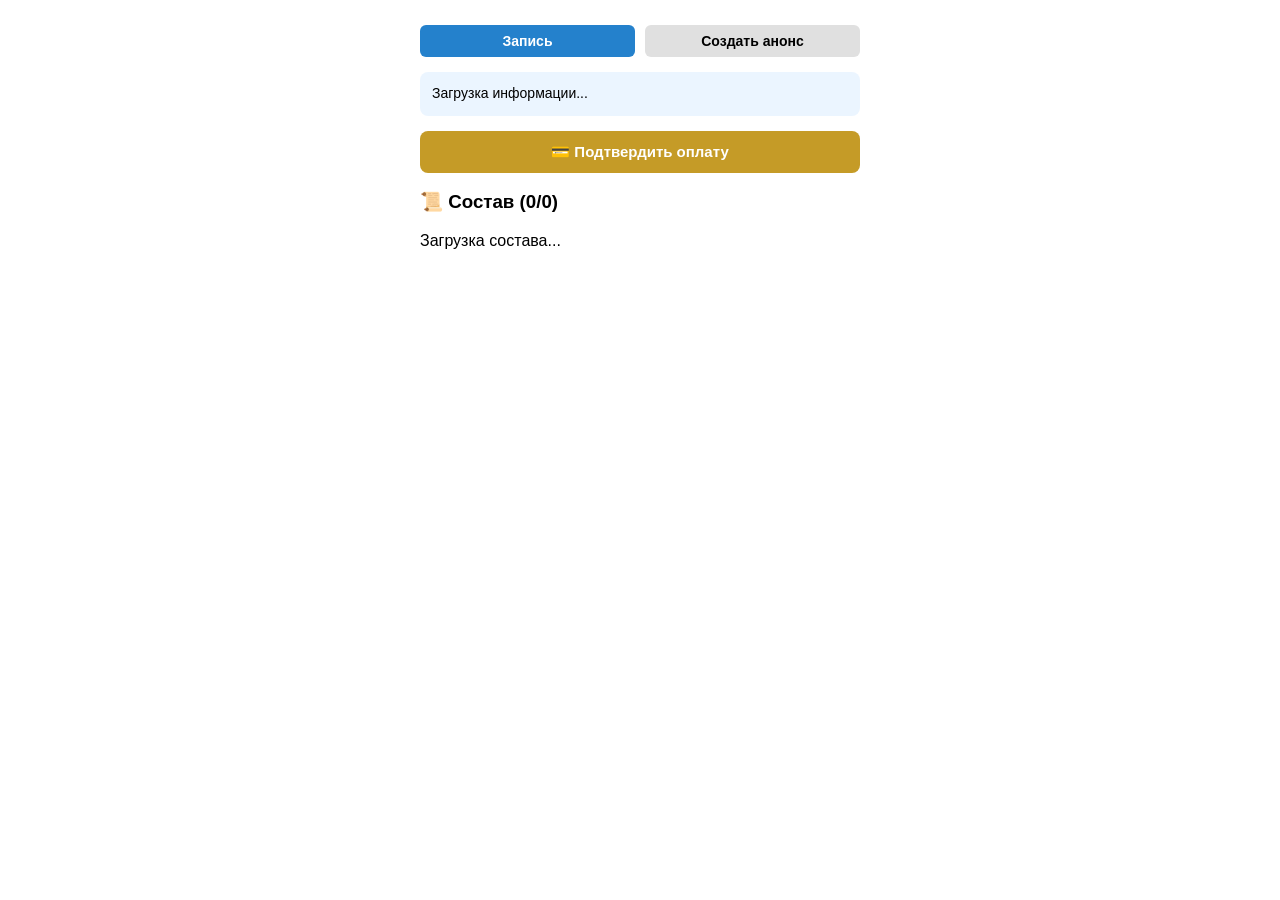
==== docs/index.html @ 097b94e7 "SignUps Logic" ====
<!DOCTYPE html>
<html lang="ru">
<head>
    <meta charset="UTF-8">
    <meta name="viewport" content="width=device-width, initial-scale=1.0">
    <title>Управление волейболом</title>
    <script src="https://telegram.org/js/telegram-web-app.js"></script>
    <style>
        body { font-family: -apple-system, BlinkMacSystemFont, 'Segoe UI', Roboto, sans-serif; background: var(--tg-theme-bg-color, #fff); color: var(--tg-theme-text-color, #000); margin: 0; padding: 15px; display: flex; flex-direction: column; align-items: center; }
        .container { width: 100%; max-width: 440px; }
        .section { display: none; margin-bottom: 20px; }
        .section.active { display: block; }
        .form-group { margin-bottom: 12px; text-align: left; }
        label { display: block; font-size: 13px; color: gray; margin-bottom: 4px; }
        select, input { width: 100%; padding: 10px; box-sizing: border-box; border: 1px solid #ccc; border-radius: 8px; font-size: 15px; background: var(--tg-theme-secondary-bg-color, #f5f5f5); color: inherit; }
        button { background-color: var(--tg-theme-button-color, #2481cc); color: var(--tg-theme-button-text-color, #fff); border: none; border-radius: 8px; padding: 12px 20px; font-size: 15px; font-weight: bold; width: 100%; cursor: pointer; margin-top: 10px; }
        .btn-secondary { background-color: #6c757d; }
        .btn-danger { background-color: #d9534f; }
        .btn-gold { background-color: #c59b27; color: #fff; }
        .btn-sm { padding: 6px 10px; font-size: 13px; margin-top: 0; width: auto; }
        .status-box { margin-top: 15px; padding: 12px; border-radius: 8px; background: rgba(0,0,0,0.04); text-align: center; }
        .tab-switcher { display: flex; gap: 10px; margin-bottom: 15px; }
        .tab-btn { flex: 1; padding: 8px; background: var(--tg-theme-secondary-bg-color, #e0e0e0); color: inherit; border: none; border-radius: 6px; cursor: pointer; font-size: 14px; }
        .tab-btn.active { background: var(--tg-theme-button-color, #2481cc); color: #fff; }
        .game-header { background: rgba(0,123,255,0.08); padding: 12px; border-radius: 8px; margin-bottom: 15px; font-size: 14px; line-height: 1.4; }
        .players-list { margin-top: 15px; text-align: left; }
        .player-item { display: flex; justify-content: space-between; align-items: center; gap: 8px; padding: 9px 10px; margin-bottom: 6px; background: var(--tg-theme-secondary-bg-color, #f8f9fa); border-radius: 6px; font-size: 14px; }
        .player-info { display: flex; align-items: center; gap: 8px; overflow: hidden; text-overflow: ellipsis; }
        .player-name-paid { color: #d4a017; font-weight: 700; letter-spacing: 0.2px; text-shadow: 0 0 1px rgba(212, 160, 23, 0.25); }
        .player-name-unpaid { color: #7a7f87; font-weight: 400; }
        .actions-row { display: flex; flex-wrap: wrap; gap: 8px; margin-top: 10px; }
        .modal { display: none; position: fixed; top: 0; left: 0; width: 100%; height: 100%; background: rgba(0,0,0,0.5); justify-content: center; align-items: center; z-index: 100; }
        .modal-content { background: var(--tg-theme-bg-color, #fff); padding: 20px; border-radius: 10px; width: 92%; max-width: 400px; max-height: 88vh; overflow-y: auto; box-sizing: border-box; }
        .db-players-scroll { max-height: 270px; overflow-y: auto; border: 1px solid rgba(128,128,128,0.25); border-radius: 8px; padding: 6px; margin-top: 8px; }
        .db-player-row { display: flex; justify-content: space-between; align-items: center; gap: 6px; padding: 8px; border-bottom: 1px solid rgba(128,128,128,0.15); font-size: 13px; }
        .db-player-row:last-child { border-bottom: none; }
        .db-player-meta { font-size: 11px; color: gray; margin-top: 2px; }
    </style>
</head>
<body>
    <div class="container">
        <div class="tab-switcher" id="tabSwitcher">
            <button class="tab-btn active" onclick="switchTab('signup', event)">Запись</button>
            <button class="tab-btn" onclick="switchTab('create', event)">Создать анонс</button>
        </div>

        <div id="signupSection" class="section active">
            <div id="game-details" class="game-header">Загрузка информации...</div>
            <div id="status-container" class="status-box" style="display: none;">
                <p id="status-text" style="margin: 0 0 5px 0; font-weight: bold;"></p>
                <p id="payment-text" style="margin: 0; font-size: 13px; color: gray;"></p>
            </div>

            <div class="actions-row">
                <button id="action-btn" style="display: none; flex: 1; margin-top: 0;">Записаться</button>
                <button id="cancel-btn" class="btn-danger" style="display: none; flex: 1; margin-top: 0;">Отменить</button>
                <button id="confirm-payment-btn" class="btn-gold" style="flex: 1; margin-top: 0;">💳 Подтвердить оплату</button>
            </div>

            <div id="admin-panel-container" style="display: none; margin-top: 20px; border-top: 1px solid #ccc; padding-top: 15px;">
                <h3>⚙️ Управление</h3>
                <button id="open-add-player-modal" class="btn-secondary">➕ Добавить игрока</button>
            </div>

            <div class="players-list">
                <h3>📜 Состав (<span id="total-count">0</span>/<span id="max-count">0</span>)</h3>
                <div id="players-container">Загрузка состава...</div>
            </div>
        </div>

        <div id="createSection" class="section">
            <h2>🏐 Создать анонс</h2>
            <form id="gameForm">
                <div class="form-group"><label>Группа:</label><select id="chatSelect" required></select></div>
                <div class="form-group"><label>Дата:</label><input type="date" id="gameDate" required></div>
                <div class="form-group"><label>Начало:</label><input type="time" id="startTime" required></div>
                <div class="form-group"><label>Конец:</label><input type="time" id="endTime" required></div>
                <div class="form-group"><label>Публикация:</label><select id="publishTime"><option value="now">Сразу в группу</option><option value="draft">Только сохранить</option></select></div>
                <div class="form-group">
                    <label>Площадка:</label>
                    <div style="display: flex; gap: 8px;">
                        <select id="venueSelect" style="flex: 3;" required></select>
                        <button type="button" id="open-venue-modal" class="btn-secondary btn-sm" style="flex: 1; margin-top: 0;">➕</button>
                    </div>
                </div>
                <div class="form-group"><label>Стоимость:</label><input type="text" id="cost" value="2500 kzt" required></div>
                <div class="form-group"><label>Лимит игроков:</label><input type="number" id="maxPlayers" value="18" required></div>
                <div class="form-group"><label>Организатор:</label><input type="text" id="orgName" required></div>
                <div class="form-group"><label>Телефон:</label><input type="tel" id="orgPhone" required></div>
                <button type="submit">Создать анонс</button>
            </form>
        </div>

        <div id="playerModal" class="modal"><div class="modal-content">
            <h3 id="playerModalTitle" style="margin-top: 0;">Добавить игрока</h3>

            <div class="tab-switcher" style="margin-bottom: 10px;">
                <button type="button" id="tab-db-players" class="tab-btn active">Из базы</button>
                <button type="button" id="tab-new-player" class="tab-btn">Новый игрок</button>
            </div>

            <div id="dbPlayersPane">
                <div class="form-group" style="margin-bottom: 6px;">
                    <input type="text" id="playerSearchInput" placeholder="🔍 Поиск по имени, @username или TG ID...">
                </div>
                <div class="form-group" style="margin-bottom: 6px;">
                    <label style="display: flex; align-items: center; gap: 6px; cursor: pointer;">
                        <input type="checkbox" id="dbSelectIsPaid" style="width: auto;">
                        <span>Сразу отметить как оплатившего</span>
                    </label>
                </div>
                <div id="dbPlayersList" class="db-players-scroll">Загрузка базы игроков...</div>
                <button type="button" id="close-player-modal-db" class="btn-secondary">Закрыть</button>
            </div>

            <div id="newPlayerPane" style="display: none;">
                <form id="playerForm">
                    <input type="hidden" id="editPlayerId">
                    <div class="form-group">
                        <label>Имя *:</label>
                        <input type="text" id="modalUserName" placeholder="Например: Алексей К." required>
                    </div>
                    <div class="form-group">
                        <label>Пол *:</label>
                        <select id="modalUserGender" required>
                            <option value="male">Мужской</option>
                            <option value="female">Женский</option>
                        </select>
                    </div>
                    <div class="form-group">
                        <label>Telegram ID:</label>
                        <input type="number" id="modalTelegramId" placeholder="Например: 123456789">
                    </div>
                    <div class="form-group">
                        <label>Telegram username:</label>
                        <input type="text" id="modalTelegramUsername" placeholder="@username">
                    </div>
                    <div class="form-group" id="addToMatchOptionGroup">
                        <label style="display: flex; align-items: center; gap: 6px; cursor: pointer;">
                            <input type="checkbox" id="modalAddToMatch" checked style="width: auto;">
                            <span>Сразу добавить в текущий матч</span>
                        </label>
                    </div>
                    <div class="form-group" id="modalIsPaidGroup">
                        <label>Оплата в матче:</label>
                        <select id="modalIsPaid">
                            <option value="false">Не оплатил</option>
                            <option value="true">Оплатил</option>
                        </select>
                    </div>
                    <div style="display: flex; gap: 10px;">
                        <button type="submit" id="savePlayerSubmitBtn">Сохранить</button>
                        <button type="button" id="close-player-modal" class="btn-secondary">Отмена</button>
                    </div>
                </form>
            </div>
        </div></div>

        <div id="receiptModal" class="modal"><div class="modal-content">
            <h3>Загрузка чека</h3>
            <p style="font-size: 13px; color: gray; margin-top: 0;">Выберите файл чека (загрузка пока без действий на сервере).</p>
            <div class="form-group">
                <label>Файл чека:</label>
                <input type="file" id="receiptFileInput" accept="image/*,.pdf">
            </div>
            <div style="display: flex; gap: 10px;">
                <button type="button" id="submit-receipt-btn">Прикрепить чек</button>
                <button type="button" id="close-receipt-modal" class="btn-secondary">Закрыть</button>
            </div>
        </div></div>

        <div id="venueModal" class="modal"><div class="modal-content">
            <h3>Новая площадка</h3>
            <form id="venueForm">
                <div class="form-group"><label>Название:</label><input type="text" id="venueName" required></div>
                <div class="form-group"><label>Карта (URL):</label><input type="url" id="venueMapUrl" required></div>
                <div style="display: flex; gap: 10px;"><button type="submit">Добавить</button><button type="button" id="close-venue-modal" class="btn-secondary">Отмена</button></div>
            </form>
        </div></div>
    </div>

    <script>
        function switchTab(tab, evt) {
            document.querySelectorAll('.section').forEach(s => s.classList.remove('active'));
            document.querySelectorAll('#tabSwitcher .tab-btn').forEach(b => b.classList.remove('active'));
            if (tab === 'signup') {
                document.getElementById('signupSection').classList.add('active');
                evt.target.classList.add('active');
            } else {
                document.getElementById('createSection').classList.add('active');
                evt.target.classList.add('active');
            }
        }
    </script>
    <script type="module">
        import { initRouter } from './js/core/router_ui.js';
        import { initSignups } from './js/modules/signups.js';
        import { initAnnouncements } from './js/modules/announcements.js';
        import { initVenues } from './js/modules/venues.js';
        document.addEventListener("DOMContentLoaded", async () => {
            await initVenues();
            await initRouter();
            await initSignups();
            initAnnouncements();
        });
    </script>
</body>
</html>
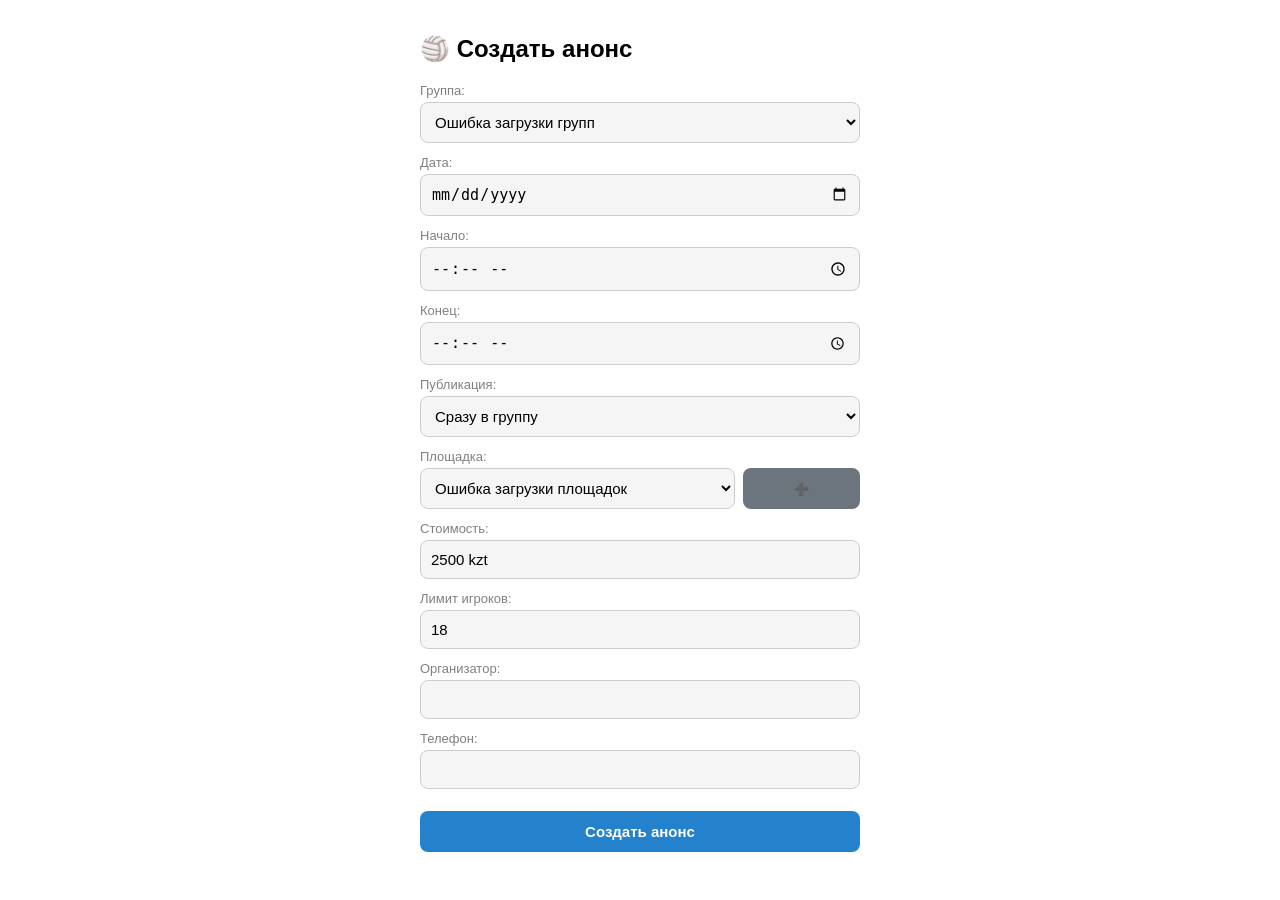
==== commit c7a9a5fa: "Signup Page" ====
--- a/docs/index.html
+++ b/docs/index.html
@@ -6,20 +6,49 @@
     <title>Управление волейболом</title>
     <script src="https://telegram.org/js/telegram-web-app.js"></script>
     <style>
-        body { font-family: -apple-system, BlinkMacSystemFont, 'Segoe UI', Roboto, sans-serif; background: var(--tg-theme-bg-color, #fff); color: var(--tg-theme-text-color, #000); margin: 0; padding: 15px; display: flex; flex-direction: column; align-items: center; }
+        body {
+            font-family: -apple-system, BlinkMacSystemFont, 'Segoe UI', Roboto, sans-serif;
+            background: var(--tg-theme-bg-color, #fff);
+            color: var(--tg-theme-text-color, #000);
+            margin: 0;
+            padding: 15px;
+            display: flex;
+            flex-direction: column;
+            align-items: center;
+        }
         .container { width: 100%; max-width: 440px; }
         .section { display: none; margin-bottom: 20px; }
         .section.active { display: block; }
         .form-group { margin-bottom: 12px; text-align: left; }
         label { display: block; font-size: 13px; color: gray; margin-bottom: 4px; }
-        select, input { width: 100%; padding: 10px; box-sizing: border-box; border: 1px solid #ccc; border-radius: 8px; font-size: 15px; background: var(--tg-theme-secondary-bg-color, #f5f5f5); color: inherit; }
-        button { background-color: var(--tg-theme-button-color, #2481cc); color: var(--tg-theme-button-text-color, #fff); border: none; border-radius: 8px; padding: 12px 20px; font-size: 15px; font-weight: bold; width: 100%; cursor: pointer; margin-top: 10px; }
+        select, input {
+            width: 100%;
+            padding: 10px;
+            box-sizing: border-box;
+            border: 1px solid #ccc;
+            border-radius: 8px;
+            font-size: 15px;
+            background: var(--tg-theme-secondary-bg-color, #f5f5f5);
+            color: inherit;
+        }
+        button {
+            background-color: var(--tg-theme-button-color, #2481cc);
+            color: var(--tg-theme-button-text-color, #fff);
+            border: none;
+            border-radius: 8px;
+            padding: 12px 20px;
+            font-size: 15px;
+            font-weight: bold;
+            width: 100%;
+            cursor: pointer;
+            margin-top: 10px;
+        }
         .btn-secondary { background-color: #6c757d; }
         .btn-danger { background-color: #d9534f; }
         .btn-gold { background-color: #c59b27; color: #fff; }
         .btn-sm { padding: 6px 10px; font-size: 13px; margin-top: 0; width: auto; }
         .status-box { margin-top: 15px; padding: 12px; border-radius: 8px; background: rgba(0,0,0,0.04); text-align: center; }
-        .tab-switcher { display: flex; gap: 10px; margin-bottom: 15px; }
+        .tab-switcher { display: flex; gap: 10px; margin-bottom: 10px; }
         .tab-btn { flex: 1; padding: 8px; background: var(--tg-theme-secondary-bg-color, #e0e0e0); color: inherit; border: none; border-radius: 6px; cursor: pointer; font-size: 14px; }
         .tab-btn.active { background: var(--tg-theme-button-color, #2481cc); color: #fff; }
         .game-header { background: rgba(0,123,255,0.08); padding: 12px; border-radius: 8px; margin-bottom: 15px; font-size: 14px; line-height: 1.4; }
@@ -39,12 +68,7 @@
 </head>
 <body>
     <div class="container">
-        <div class="tab-switcher" id="tabSwitcher">
-            <button class="tab-btn active" onclick="switchTab('signup', event)">Запись</button>
-            <button class="tab-btn" onclick="switchTab('create', event)">Создать анонс</button>
-        </div>
-
-        <div id="signupSection" class="section active">
+        <div id="signupSection" class="section">
             <div id="game-details" class="game-header">Загрузка информации...</div>
             <div id="status-container" class="status-box" style="display: none;">
                 <p id="status-text" style="margin: 0 0 5px 0; font-weight: bold;"></p>
@@ -179,28 +203,62 @@
         </div></div>
     </div>
 
-    <script>
-        function switchTab(tab, evt) {
-            document.querySelectorAll('.section').forEach(s => s.classList.remove('active'));
-            document.querySelectorAll('#tabSwitcher .tab-btn').forEach(b => b.classList.remove('active'));
-            if (tab === 'signup') {
-                document.getElementById('signupSection').classList.add('active');
-                evt.target.classList.add('active');
-            } else {
-                document.getElementById('createSection').classList.add('active');
-                evt.target.classList.add('active');
-            }
-        }
-    </script>
     <script type="module">
         import { initRouter } from './js/core/router_ui.js';
         import { initSignups } from './js/modules/signups.js';
         import { initAnnouncements } from './js/modules/announcements.js';
         import { initVenues } from './js/modules/venues.js';
-        document.addEventListener("DOMContentLoaded", async () => {
+
+        function resolveInitialGameId() {
+            const params = new URLSearchParams(window.location.search);
+            const fromQuery = (params.get('game_id') || '').trim();
+            if (fromQuery) {
+                window.CURRENT_GAME_ID = fromQuery;
+                return fromQuery;
+            }
+
+            const startParam = window.Telegram?.WebApp?.initDataUnsafe?.start_param;
+            if (typeof startParam === 'string' && startParam.startsWith('game_')) {
+                const fromStart = startParam.slice('game_'.length).trim();
+                if (fromStart) {
+                    window.CURRENT_GAME_ID = fromStart;
+                    return fromStart;
+                }
+            }
+            return null;
+        }
+
+        function setActiveView(viewName) {
+            const signupEl = document.getElementById('signupSection');
+            const createEl = document.getElementById('createSection');
+            if (signupEl) signupEl.classList.toggle('active', viewName === 'signup');
+            if (createEl) createEl.classList.toggle('active', viewName === 'create');
+        }
+
+        document.addEventListener('DOMContentLoaded', async () => {
+            window.Telegram?.WebApp?.ready?.();
+            window.Telegram?.WebApp?.expand?.();
+
+            const gameId = resolveInitialGameId();
+            const viewParam = new URLSearchParams(window.location.search).get('view');
+
+            if (gameId) {
+                setActiveView('signup');
+                await initSignups();
+                return;
+            }
+
+            if (viewParam === 'create') {
+                setActiveView('create');
+                await initVenues();
+                await initRouter();
+                initAnnouncements();
+                return;
+            }
+
+            setActiveView('create');
             await initVenues();
             await initRouter();
-            await initSignups();
             initAnnouncements();
         });
     </script>
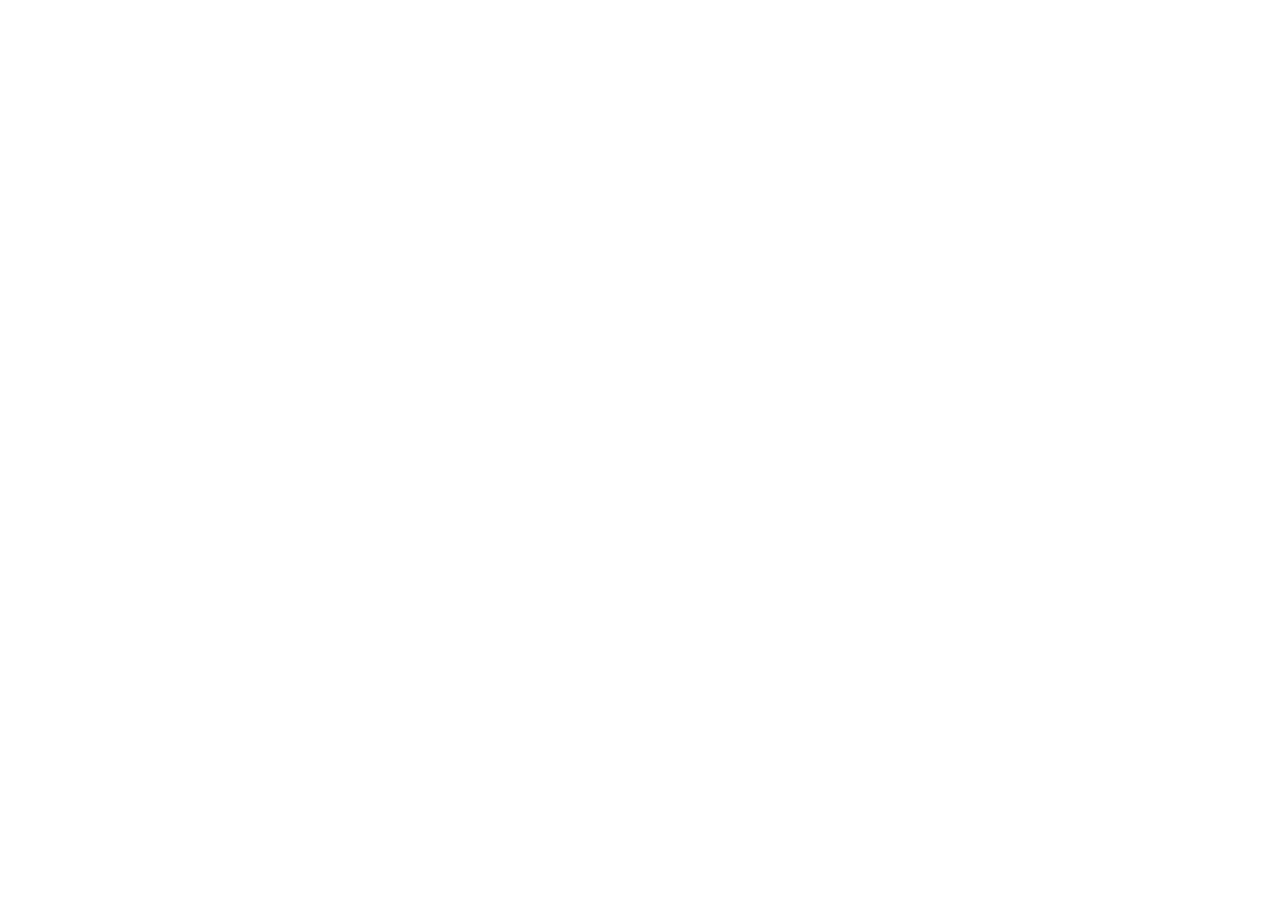
==== commit 204dfd81: "Admin Menu View" ====
--- a/docs/index.html
+++ b/docs/index.html
@@ -100,13 +100,14 @@
                 <div class="form-group"><label>Начало:</label><input type="time" id="startTime" required></div>
                 <div class="form-group"><label>Конец:</label><input type="time" id="endTime" required></div>
                 <div class="form-group"><label>Публикация:</label><select id="publishTime"><option value="now">Сразу в группу</option><option value="draft">Только сохранить</option></select></div>
-                <div class="form-group">
-                    <label>Площадка:</label>
-                    <div style="display: flex; gap: 8px;">
-                        <select id="venueSelect" style="flex: 3;" required></select>
-                        <button type="button" id="open-venue-modal" class="btn-secondary btn-sm" style="flex: 1; margin-top: 0;">➕</button>
-                    </div>
-                </div>
+    <div class="form-group">
+        <label id="venueLabel">Площадка:</label>
+        <div style="display: flex; gap: 8px;">
+            <select id="venueSelect" style="flex: 3;" required disabled></select>
+            <button type="button" id="open-venue-modal" class="btn-secondary btn-sm" style="flex: 1; margin-top: 0;" disabled title="Сначала выберите группу">➕</button>
+        </div>
+        <small id="venueHelperText" style="display: block; color: #e68a1e; font-size: 11px; margin-top: 3px;">⚠️ Сначала выберите группу</small>
+    </div>
                 <div class="form-group"><label>Стоимость:</label><input type="text" id="cost" value="2500 kzt" required></div>
                 <div class="form-group"><label>Лимит игроков:</label><input type="number" id="maxPlayers" value="18" required></div>
                 <div class="form-group"><label>Организатор:</label><input type="text" id="orgName" required></div>
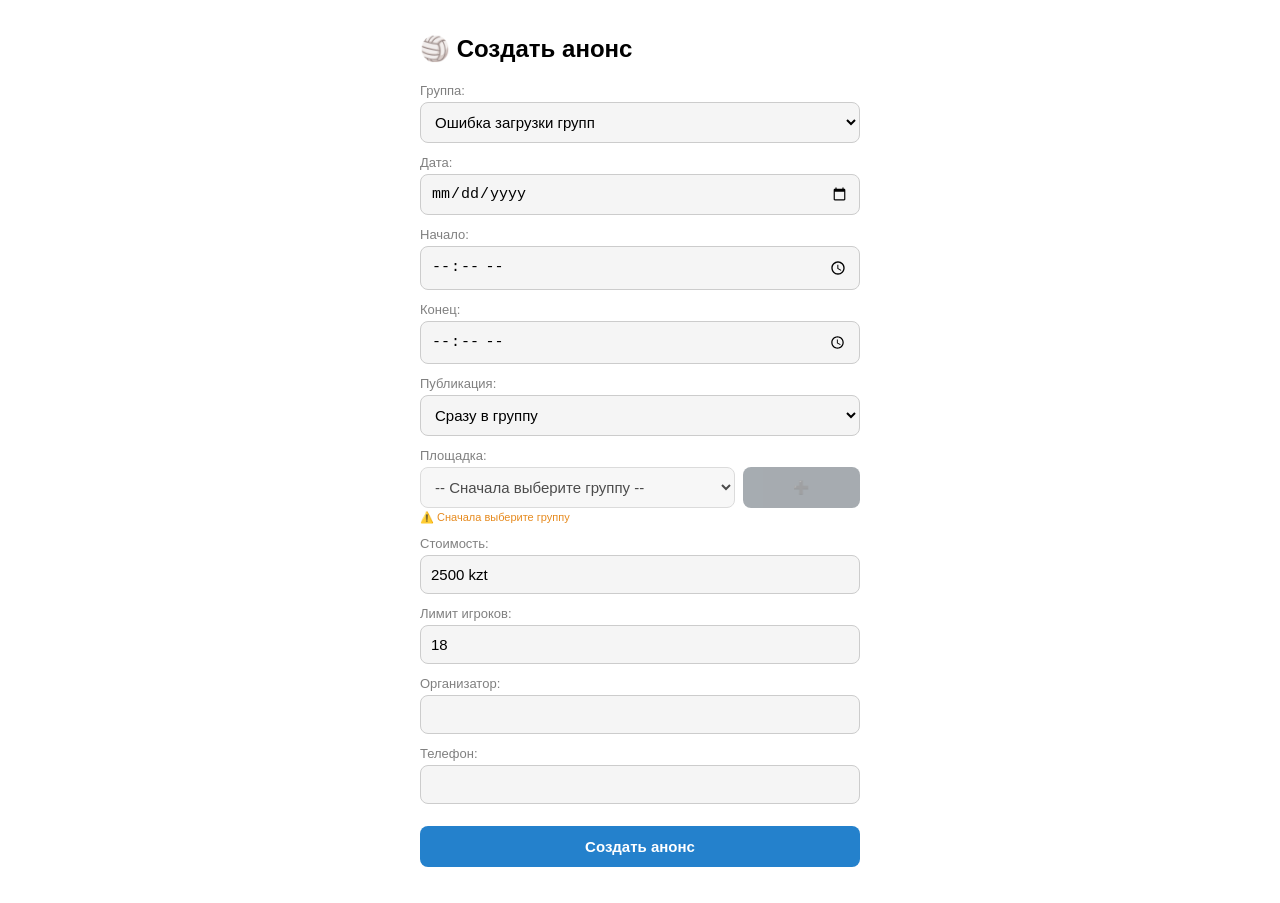
==== commit 3e20d51a: "Menu Actions" ====
--- a/docs/index.html
+++ b/docs/index.html
@@ -64,6 +64,31 @@
         .db-player-row { display: flex; justify-content: space-between; align-items: center; gap: 6px; padding: 8px; border-bottom: 1px solid rgba(128,128,128,0.15); font-size: 13px; }
         .db-player-row:last-child { border-bottom: none; }
         .db-player-meta { font-size: 11px; color: gray; margin-top: 2px; }
+
+        /* ---------- Match mode styles ---------- */
+        .match-header { display: flex; justify-content: space-between; align-items: center; margin-bottom: 10px; padding-bottom: 8px; border-bottom: 1px solid rgba(128,128,128,0.16); }
+        .match-game-title { font-size: 16px; font-weight: bold; }
+        .match-score-row { display: flex; justify-content: space-between; align-items: center; margin-bottom: 12px; gap: 8px; }
+        .match-team { display: flex; align-items: center; gap: 8px; flex: 1; }
+        .btn-team-icon { width: 34px; height: 34px; border-radius: 50%; background: var(--tg-theme-secondary-bg-color, #e0e0e0); color: inherit; border: 1px solid rgba(128,128,128,0.16); font-size: 14px; display: flex; align-items: center; justify-content: center; cursor: pointer; flex-shrink: 0; }
+        .btn-team-name { flex: 1; text-align: left; padding: 8px 10px; border-radius: 8px; background: var(--tg-theme-secondary-bg-color, #f0f0f0); color: inherit; border: 1px solid rgba(128,128,128,0.16); font-weight: 600; font-size: 15px; cursor: pointer; white-space: nowrap; overflow: hidden; text-overflow: ellipsis; }
+        .match-score { display: flex; align-items: center; gap: 6px; flex-shrink: 0; }
+        .match-score-digit { font-size: 34px; font-weight: 800; min-width: 44px; text-align: center; }
+        .match-score-digit.swipe-anim { animation: swipeAnim 0.3s ease; }
+        @keyframes swipeAnim { 0% { transform: scale(1); } 50% { transform: scale(1.25); } 100% { transform: scale(1); } }
+        .match-players-row { display: flex; gap: 10px; margin-bottom: 10px; }
+        .match-players-col { flex: 1; display: flex; flex-direction: column; gap: 6px; }
+        .match-players-col h4 { margin: 0 0 4px 0; font-size: 13px; color: gray; font-weight: 600; }
+        .match-player-btn { width: 100%; padding: 8px 10px; border-radius: 8px; background: var(--tg-theme-secondary-bg-color, #e8e8e8); color: inherit; border: 1px solid rgba(128,128,128,0.16); text-align: left; font-size: 14px; cursor: pointer; }
+        .match-player-btn:active { opacity: 0.85; background: #d0d0d0; }
+        .match-log { border-top: 1px solid rgba(128,128,128,0.16); padding-top: 8px; margin-top: 8px; }
+        .match-log-item { padding: 8px 10px; border-radius: 8px; background: var(--tg-theme-secondary-bg-color, #f0f0f0); margin-bottom: 6px; font-size: 13px; display: flex; justify-content: space-between; align-items: center; }
+        .match-log-weight { font-weight: bold; color: #2481cc; }
+        .match-empty { color: gray; font-size: 13px; text-align: center; padding: 20px; }
+        .modal-actions { display: flex; gap: 10px; margin-top: 16px; }
+        .modal-actions button { flex: 1; }
+        .finish-modal-row { display: flex; gap: 10px; margin-bottom: 12px; }
+        .finish-modal-row input { flex: 1; }
     </style>
 </head>
 <body>
@@ -202,9 +227,113 @@
                 <div style="display: flex; gap: 10px;"><button type="submit">Добавить</button><button type="button" id="close-venue-modal" class="btn-secondary">Отмена</button></div>
             </form>
         </div></div>
+
+        <!-- ---------- Match mode section ---------- -->
+        <div id="matchSection" class="section">
+            <div class="match-header">
+                <button type="button" id="matchBackBtn" class="btn-secondary btn-sm" style="width: auto;">← Назад</button>
+                <span id="matchGameTitle" class="match-game-title">Игра</span>
+            </div>
+
+            <div class="match-score-row">
+                <div class="match-team match-team-left">
+                    <button type="button" id="btnSwapTeamLeft" class="btn-team-icon" title="Сменить команду">⇄</button>
+                    <button type="button" id="btnTeamNameLeft" class="btn-team-name">Команда слева</button>
+                </div>
+                <div class="match-score">
+                    <div id="scoreLeft" class="match-score-digit">0</div>
+                    <div id="scoreRight" class="match-score-digit">0</div>
+                </div>
+                <div class="match-team match-team-right">
+                    <button type="button" id="btnTeamNameRight" class="btn-team-name">Команда справа</button>
+                    <button type="button" id="btnSwapTeamRight" class="btn-team-icon" title="Сменить команду">⇄</button>
+                </div>
+            </div>
+
+            <div class="match-players-row">
+                <div class="match-players-col match-players-left">
+                    <h4 id="teamLeftLabel">Команда слева</h4>
+                    <div id="playersLeft"></div>
+                </div>
+                <div class="match-players-col match-players-right">
+                    <h4 id="teamRightLabel">Команда справа</h4>
+                    <div id="playersRight"></div>
+                </div>
+            </div>
+
+            <div class="match-log">
+                <div id="matchLogList"></div>
+                <button type="button" id="btnUndoAction" class="btn-secondary btn-sm" style="width: auto; margin-top: 8px;">Отменить последнее действие</button>
+                <button type="button" id="btnFinishMatch" style="width: auto; margin-top: 8px;">Завершить матч</button>
+            </div>
+        </div>
+
+        <!-- Team change modal -->
+        <div id="teamChangeModal" class="modal"><div class="modal-content">
+            <h3 style="margin-top: 0;">Выбор команды</h3>
+            <div class="form-group">
+                <label>Команда:</label>
+                <select id="teamChangeSelect"></select>
+            </div>
+            <div class="modal-actions">
+                <button type="button" id="teamChangeConfirm">Применить</button>
+                <button type="button" id="teamChangeCancel" class="btn-secondary">Отмена</button>
+            </div>
+        </div></div>
+
+        <!-- Replace player modal -->
+        <div id="replacePlayerModal" class="modal"><div class="modal-content">
+            <h3 style="margin-top: 0;">Замена игрока</h3>
+            <div class="form-group">
+                <label>Кто уходит:</label>
+                <select id="replaceOutSelect"></select>
+            </div>
+            <div class="form-group">
+                <label>Кто заходит:</label>
+                <select id="replaceInSelect"></select>
+            </div>
+            <div class="modal-actions">
+                <button type="button" id="replacePlayerConfirm">Заменить</button>
+                <button type="button" id="replacePlayerCancel" class="btn-secondary">Отмена</button>
+            </div>
+        </div></div>
+
+        <!-- Action selection modal -->
+        <div id="actionModal" class="modal"><div class="modal-content">
+            <h3 style="margin-top: 0;">Действие игрока</h3>
+            <div class="form-group">
+                <label>Игрок:</label>
+                <span id="actionPlayerName" style="font-weight: bold;"></span>
+            </div>
+            <div id="actionList" style="max-height: 300px; overflow-y: auto; border: 1px solid rgba(128,128,128,0.16); border-radius: 8px; padding: 6px; margin-bottom: 12px;"></div>
+            <div class="modal-actions">
+                <button type="button" id="actionCancel" class="btn-secondary">Отмена</button>
+            </div>
+        </div></div>
+
+        <!-- Finish match modal -->
+        <div id="finishMatchModal" class="modal"><div class="modal-content">
+            <h3 style="margin-top: 0;">Завершить матч</h3>
+            <div class="finish-modal-row">
+                <input type="number" id="finishScoreLeft" placeholder="Счёт слева" min="0">
+                <input type="number" id="finishScoreRight" placeholder="Счёт справа" min="0">
+            </div>
+            <div class="form-group">
+                <label>Статус:</label>
+                <select id="finishStatus">
+                    <option value="finished">Завершён</option>
+                    <option value="pending">Перенести</option>
+                </select>
+            </div>
+            <div class="modal-actions">
+                <button type="button" id="finishConfirm">Завершить</button>
+                <button type="button" id="finishCancel" class="btn-secondary">Отмена</button>
+            </div>
+        </div></div>
     </div>
 
     <script type="module">
+        import { apiFetch } from './js/core/api.js';
         import { initRouter } from './js/core/router_ui.js';
         import { initSignups } from './js/modules/signups.js';
         import { initAnnouncements } from './js/modules/announcements.js';
@@ -232,11 +361,347 @@
         function setActiveView(viewName) {
             const signupEl = document.getElementById('signupSection');
             const createEl = document.getElementById('createSection');
+            const matchEl = document.getElementById('matchSection');
             if (signupEl) signupEl.classList.toggle('active', viewName === 'signup');
             if (createEl) createEl.classList.toggle('active', viewName === 'create');
+            if (matchEl) matchEl.classList.toggle('active', viewName === 'match');
         }
 
         document.addEventListener('DOMContentLoaded', async () => {
+
+        // ============ MATCH MODE STATE ============
+        let matchState = {
+            gameId: null,
+            matchId: null,
+            chatId: null,
+            teams: [],
+            lineups: [],
+            actions: [],
+            signups: [],
+            scoreLeft: 0,
+            scoreRight: 0,
+            status: 'live',
+        };
+
+        function openModal(id) { document.getElementById(id).style.display = 'flex'; }
+        function closeModal(id) { document.getElementById(id).style.display = 'none'; }
+        document.querySelectorAll('.modal .btn-secondary').forEach(btn => {
+            btn.addEventListener('click', () => { btn.closest('.modal').style.display = 'none'; });
+        });
+        document.querySelectorAll('.modal').forEach(modal => {
+            modal.addEventListener('click', (e) => { if (e.target === modal) modal.style.display = 'none'; });
+        });
+
+        async function initMatchMode(gameId) {
+            matchState.gameId = gameId;
+            document.getElementById('matchGameTitle').textContent = 'Загрузка...';
+
+            try {
+                const [stateRes, statusRes] = await Promise.all([
+                    apiFetch(`/api/match/${encodeURIComponent(gameId)}/state`),
+                    apiFetch(`/api/signups/status?game_id=${encodeURIComponent(gameId)}`)
+                ]);
+
+                matchState.teams = Array.isArray(stateRes?.teams) ? stateRes.teams : [];
+                matchState.lineups = Array.isArray(stateRes?.lineups) ? stateRes.lineups : [];
+                matchState.actions = Array.isArray(stateRes?.actions) ? stateRes.actions : [];
+                matchState.signups = Array.isArray(statusRes?.signups) ? statusRes.signups : [];
+                matchState.chatId = (statusRes.game || {}).group_id || (statusRes.game || {}).chatId || (statusRes.game || {}).chat_id;
+
+                const matches = Array.isArray(stateRes?.matches) ? stateRes.matches : [];
+                const liveMatch = matches.find(m => m.status === 'live');
+                if (liveMatch) {
+                    matchState.matchId = liveMatch.id;
+                    matchState.scoreLeft = liveMatch.left_score || 0;
+                    matchState.scoreRight = liveMatch.right_score || 0;
+                    matchState.status = liveMatch.status || 'live';
+                } else {
+                    const leftTeam = matchState.teams[0] || {};
+                    const rightTeam = matchState.teams[1] || {};
+                    const createRes = await apiFetch('/api/match/matches', {
+                        method: 'POST',
+                        body: JSON.stringify({
+                            game_id: gameId,
+                            left_team_id: leftTeam.id || '',
+                            right_team_id: rightTeam.id || ''
+                        })
+                    });
+                    matchState.matchId = createRes.match?.id || null;
+                    matchState.scoreLeft = 0;
+                    matchState.scoreRight = 0;
+                    matchState.status = 'live';
+                }
+
+                document.getElementById('matchGameTitle').textContent = (statusRes.game || {}).title || (statusRes.game || {}).name || 'Игра';
+                renderMatchUI();
+                setupMatchEventListeners();
+            } catch (err) {
+                console.error('Failed to init match mode:', err);
+                document.getElementById('matchGameTitle').textContent = 'Ошибка загрузки';
+            }
+        }
+
+        function getLineupForTeam(teamId) {
+            return matchState.lineups.filter(l => l.team_id === teamId).map(l => {
+                const p = matchState.signups.find(s => s.user_id === l.player_id);
+                return { ...l, name: p ? (p.first_name || p.username || `Игрок ${p.user_id}`) : `Игрок ${l.player_id}` };
+            });
+        }
+
+        function renderMatchUI() {
+            const leftTeam = matchState.teams[0] || { id: '', name: 'Команда слева' };
+            const rightTeam = matchState.teams[1] || { id: '', name: 'Команда справа' };
+            document.getElementById('btnTeamNameLeft').textContent = leftTeam.name || 'Команда слева';
+            document.getElementById('btnTeamNameRight').textContent = rightTeam.name || 'Команда справа';
+            document.getElementById('teamLeftLabel').textContent = leftTeam.name || 'Команда слева';
+            document.getElementById('teamRightLabel').textContent = rightTeam.name || 'Команда справа';
+            document.getElementById('scoreLeft').textContent = matchState.scoreLeft;
+            document.getElementById('scoreRight').textContent = matchState.scoreRight;
+            renderPlayersColumn('playersLeft', leftTeam.id);
+            renderPlayersColumn('playersRight', rightTeam.id);
+            renderLog();
+        }
+
+        function renderPlayersColumn(containerId, teamId) {
+            const container = document.getElementById(containerId);
+            container.innerHTML = '';
+            const players = getLineupForTeam(teamId);
+            if (players.length === 0) {
+                container.innerHTML = '<div class="match-empty">Нет игроков</div>';
+                return;
+            }
+            players.forEach(pl => {
+                const btn = document.createElement('button');
+                btn.type = 'button';
+                btn.className = 'match-player-btn';
+                btn.textContent = pl.name;
+                btn.dataset.playerId = pl.player_id;
+                btn.addEventListener('click', () => openActionModal(pl.player_id, pl.name));
+                container.appendChild(btn);
+            });
+        }
+
+        function renderLog() {
+            const container = document.getElementById('matchLogList');
+            container.innerHTML = '<div class="match-empty">Лог действий пуст</div>';
+        }
+
+        function setupMatchEventListeners() {
+            // Back button
+            document.getElementById('matchBackBtn')?.addEventListener('click', () => {
+                setActiveView('signup');
+            });
+
+            // Team name click → open team change modal
+            ['Left', 'Right'].forEach(side => {
+                const btn = document.getElementById(`btnTeamName${side}`);
+                btn?.addEventListener('click', () => {
+                    matchState.activeSide = side;
+                    const select = document.getElementById('teamChangeSelect');
+                    select.innerHTML = '';
+                    matchState.teams.forEach(t => {
+                        const opt = document.createElement('option');
+                        opt.value = t.id;
+                        opt.textContent = t.name || `Команда`;
+                        select.appendChild(opt);
+                    });
+                    openModal('teamChangeModal');
+                });
+            });
+
+            document.getElementById('teamChangeConfirm')?.addEventListener('click', () => {
+                const select = document.getElementById('teamChangeSelect');
+                const newTeamId = select.value;
+                if (!newTeamId || !matchState.activeSide) return;
+
+                // Find or create lineup mapping: we just swap team reference in state
+                const team = matchState.teams.find(t => t.id === newTeamId);
+                if (matchState.activeSide === 'Left') {
+                    matchState.teams[0] = team || matchState.teams[0];
+                } else {
+                    matchState.teams[1] = team || matchState.teams[1];
+                }
+                renderMatchUI();
+                closeModal('teamChangeModal');
+            });
+
+            // Swap (replace) icon next to team name
+            document.getElementById('btnSwapTeamLeft')?.addEventListener('click', () => openReplaceModal('Left'));
+            document.getElementById('btnSwapTeamRight')?.addEventListener('click', () => openReplaceModal('Right'));
+
+            // Undo action
+            document.getElementById('btnUndoAction')?.addEventListener('click', async () => {
+                try {
+                    await apiFetch('/api/match/logs/undo', { method: 'POST' });
+                    renderMatchUI();
+                } catch (err) {
+                    console.error('Undo failed:', err);
+                }
+            });
+
+            // Finish match
+            document.getElementById('btnFinishMatch')?.addEventListener('click', () => {
+                document.getElementById('finishScoreLeft').value = matchState.scoreLeft;
+                document.getElementById('finishScoreRight').value = matchState.scoreRight;
+                openModal('finishMatchModal');
+            });
+
+            document.getElementById('finishConfirm')?.addEventListener('click', async () => {
+                const leftScore = parseInt(document.getElementById('finishScoreLeft').value) || 0;
+                const rightScore = parseInt(document.getElementById('finishScoreRight').value) || 0;
+                const status = document.getElementById('finishStatus').value;
+                try {
+                    await apiFetch(`/api/match/matches/${encodeURIComponent(matchState.matchId)}/score`, {
+                        method: 'PATCH',
+                        body: JSON.stringify({ left_score: leftScore, right_score: rightScore, status })
+                    });
+                    matchState.scoreLeft = leftScore;
+                    matchState.scoreRight = rightScore;
+                    matchState.status = status;
+                    renderMatchUI();
+                    closeModal('finishMatchModal');
+                } catch (err) {
+                    console.error('Finish failed:', err);
+                }
+            });
+        }
+
+        function openReplaceModal(side) {
+            const teamId = side === 'Left' ? matchState.teams[0]?.id : matchState.teams[1]?.id;
+            const players = getLineupForTeam(teamId);
+            const outSelect = document.getElementById('replaceOutSelect');
+            const inSelect = document.getElementById('replaceInSelect');
+            outSelect.innerHTML = '';
+            inSelect.innerHTML = '';
+            players.forEach(pl => {
+                const opt = document.createElement('option');
+                opt.value = pl.player_id;
+                opt.textContent = pl.name;
+                outSelect.appendChild(opt);
+            });
+            const assignedIds = new Set(matchState.lineups.filter(l => l.team_id === teamId).map(l => l.player_id));
+            matchState.signups.forEach(s => {
+                if (!assignedIds.has(s.user_id)) {
+                    const opt = document.createElement('option');
+                    opt.value = s.user_id;
+                    opt.textContent = s.first_name || s.username || `Игрок ${s.user_id}`;
+                    inSelect.appendChild(opt);
+                }
+            });
+            if (inSelect.children.length === 0) {
+                const opt = document.createElement('option');
+                opt.value = '';
+                opt.textContent = '(нет свободных игроков)';
+                opt.disabled = true;
+                inSelect.appendChild(opt);
+            }
+            matchState.activeSide = side;
+            openModal('replacePlayerModal');
+        }
+
+        document.getElementById('replacePlayerConfirm')?.addEventListener('click', async () => {
+            const outSelect = document.getElementById('replaceOutSelect');
+            const inSelect = document.getElementById('replaceInSelect');
+            const outId = outSelect.value;
+            const inId = inSelect.value;
+            if (!outId || !inId) return;
+            try {
+                const teamId = matchState.activeSide === 'Left' ? matchState.teams[0]?.id : matchState.teams[1]?.id;
+                await apiFetch('/api/match/lineups/replace', {
+                    method: 'POST',
+                    body: JSON.stringify({
+                        game_id: matchState.gameId,
+                        old_player_id: outId,
+                        new_player_id: inId,
+                        team_id: teamId
+                    })
+                });
+                const res = await apiFetch(`/api/match/${encodeURIComponent(matchState.gameId)}/state`);
+                matchState.lineups = Array.isArray(res?.lineups) ? res.lineups : [];
+                renderMatchUI();
+                closeModal('replacePlayerModal');
+            } catch (err) {
+                console.error('Replace failed:', err);
+            }
+        });
+
+        function openActionModal(playerId, playerName) {
+            document.getElementById('actionPlayerName').textContent = playerName;
+            const list = document.getElementById('actionList');
+            list.innerHTML = '';
+            matchState.actions.forEach(a => {
+                const btn = document.createElement('button');
+                btn.type = 'button';
+                btn.style.display = 'block';
+                btn.style.width = '100%';
+                btn.style.textAlign = 'left';
+                btn.style.padding = '8px';
+                btn.style.borderRadius = '6px';
+                btn.style.border = '1px solid rgba(128,128,128,0.16)';
+                btn.style.background = 'var(--tg-theme-bg-color, #fff)';
+                btn.style.color = 'inherit';
+                btn.style.fontSize = '13px';
+                btn.style.cursor = 'pointer';
+                btn.textContent = `${a.title || 'Действие'} (вес ${a.weight ?? '-'})`;
+                btn.addEventListener('click', () => {
+                    logAction(playerId, a.action_type || a.title, a.weight);
+                    closeModal('actionModal');
+                });
+                list.appendChild(btn);
+            });
+            openModal('actionModal');
+        }
+
+        async function logAction(playerId, actionType, weight) {
+            try {
+                await apiFetch('/api/match/logs', {
+                    method: 'POST',
+                    body: JSON.stringify({
+                        game_id: matchState.gameId,
+                        match_id: matchState.matchId,
+                        action_type: actionType,
+                        actor_id: playerId,
+                        payload: { weight }
+                    })
+                });
+                renderMatchUI();
+            } catch (err) {
+                console.error('Log action failed:', err);
+            }
+        }
+
+        // Score swipe up/down
+        let touchStartY = 0;
+        ['scoreLeft', 'scoreRight'].forEach(id => {
+            const el = document.getElementById(id);
+            el?.addEventListener('touchstart', (e) => { touchStartY = e.touches[0].clientY; });
+            el?.addEventListener('touchend', (e) => {
+                const touchEndY = e.changedTouches[0].clientY;
+                const diff = touchStartY - touchEndY;
+                const isLeft = id === 'scoreLeft';
+                if (Math.abs(diff) > 30) {
+                    const delta = diff > 0 ? 1 : -1;
+                    el.classList.add('swipe-anim');
+                    setTimeout(() => el.classList.remove('swipe-anim'), 300);
+                    updateScore(isLeft, delta);
+                }
+            });
+        });
+
+        async function updateScore(isLeft, delta) {
+            if (isLeft) matchState.scoreLeft = Math.max(0, matchState.scoreLeft + delta);
+            else matchState.scoreRight = Math.max(0, matchState.scoreRight + delta);
+            renderMatchUI();
+            try {
+                await apiFetch(`/api/match/matches/${encodeURIComponent(matchState.matchId)}/score`, {
+                    method: 'PATCH',
+                    body: JSON.stringify({ left_score: matchState.scoreLeft, right_score: matchState.scoreRight })
+                });
+            } catch (err) {
+                console.error('Score update failed:', err);
+            }
+        }
+
             window.Telegram?.WebApp?.ready?.();
             window.Telegram?.WebApp?.expand?.();
 
@@ -244,22 +709,20 @@
             const viewParam = new URLSearchParams(window.location.search).get('view');
 
             if (gameId) {
+                setActiveView('match');
+                await initMatchMode(gameId);
+                return;
+            }
+
+            if (viewParam === 'signup') {
                 setActiveView('signup');
                 await initSignups();
                 return;
             }
 
-            if (viewParam === 'create') {
-                setActiveView('create');
-                await initVenues();
-                await initRouter();
-                initAnnouncements();
-                return;
-            }
-
             setActiveView('create');
+            await initRouter();
             await initVenues();
-            await initRouter();
             initAnnouncements();
         });
     </script>
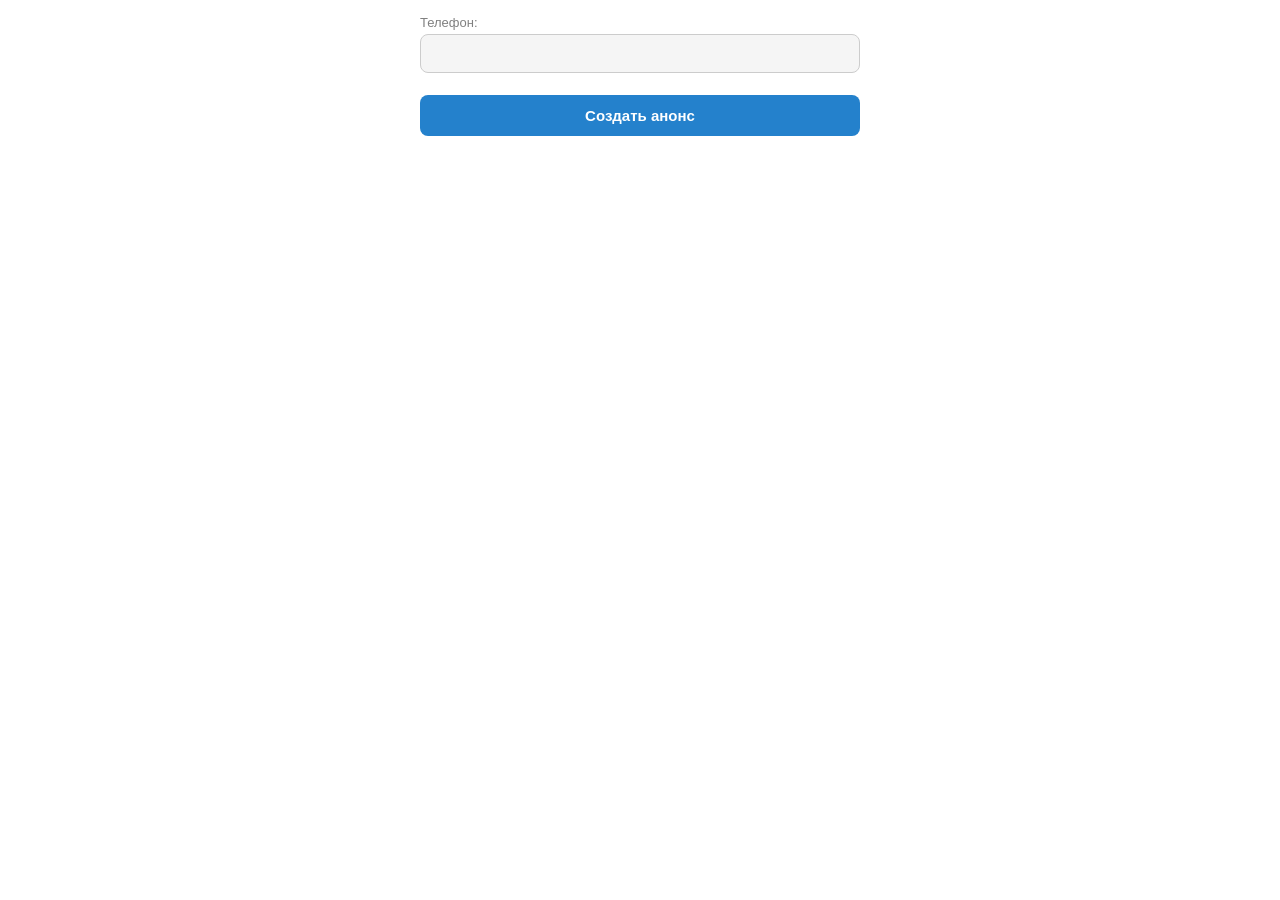
==== commit 39b10c0d: "Refactoring" ====
--- a/docs/index.html
+++ b/docs/index.html
@@ -5,91 +5,7 @@
     <meta name="viewport" content="width=device-width, initial-scale=1.0">
     <title>Управление волейболом</title>
     <script src="https://telegram.org/js/telegram-web-app.js"></script>
-    <style>
-        body {
-            font-family: -apple-system, BlinkMacSystemFont, 'Segoe UI', Roboto, sans-serif;
-            background: var(--tg-theme-bg-color, #fff);
-            color: var(--tg-theme-text-color, #000);
-            margin: 0;
-            padding: 15px;
-            display: flex;
-            flex-direction: column;
-            align-items: center;
-        }
-        .container { width: 100%; max-width: 440px; }
-        .section { display: none; margin-bottom: 20px; }
-        .section.active { display: block; }
-        .form-group { margin-bottom: 12px; text-align: left; }
-        label { display: block; font-size: 13px; color: gray; margin-bottom: 4px; }
-        select, input {
-            width: 100%;
-            padding: 10px;
-            box-sizing: border-box;
-            border: 1px solid #ccc;
-            border-radius: 8px;
-            font-size: 15px;
-            background: var(--tg-theme-secondary-bg-color, #f5f5f5);
-            color: inherit;
-        }
-        button {
-            background-color: var(--tg-theme-button-color, #2481cc);
-            color: var(--tg-theme-button-text-color, #fff);
-            border: none;
-            border-radius: 8px;
-            padding: 12px 20px;
-            font-size: 15px;
-            font-weight: bold;
-            width: 100%;
-            cursor: pointer;
-            margin-top: 10px;
-        }
-        .btn-secondary { background-color: #6c757d; }
-        .btn-danger { background-color: #d9534f; }
-        .btn-gold { background-color: #c59b27; color: #fff; }
-        .btn-sm { padding: 6px 10px; font-size: 13px; margin-top: 0; width: auto; }
-        .status-box { margin-top: 15px; padding: 12px; border-radius: 8px; background: rgba(0,0,0,0.04); text-align: center; }
-        .tab-switcher { display: flex; gap: 10px; margin-bottom: 10px; }
-        .tab-btn { flex: 1; padding: 8px; background: var(--tg-theme-secondary-bg-color, #e0e0e0); color: inherit; border: none; border-radius: 6px; cursor: pointer; font-size: 14px; }
-        .tab-btn.active { background: var(--tg-theme-button-color, #2481cc); color: #fff; }
-        .game-header { background: rgba(0,123,255,0.08); padding: 12px; border-radius: 8px; margin-bottom: 15px; font-size: 14px; line-height: 1.4; }
-        .players-list { margin-top: 15px; text-align: left; }
-        .player-item { display: flex; justify-content: space-between; align-items: center; gap: 8px; padding: 9px 10px; margin-bottom: 6px; background: var(--tg-theme-secondary-bg-color, #f8f9fa); border-radius: 6px; font-size: 14px; }
-        .player-info { display: flex; align-items: center; gap: 8px; overflow: hidden; text-overflow: ellipsis; }
-        .player-name-paid { color: #d4a017; font-weight: 700; letter-spacing: 0.2px; text-shadow: 0 0 1px rgba(212, 160, 23, 0.25); }
-        .player-name-unpaid { color: #7a7f87; font-weight: 400; }
-        .actions-row { display: flex; flex-wrap: wrap; gap: 8px; margin-top: 10px; }
-        .modal { display: none; position: fixed; top: 0; left: 0; width: 100%; height: 100%; background: rgba(0,0,0,0.5); justify-content: center; align-items: center; z-index: 100; }
-        .modal-content { background: var(--tg-theme-bg-color, #fff); padding: 20px; border-radius: 10px; width: 92%; max-width: 400px; max-height: 88vh; overflow-y: auto; box-sizing: border-box; }
-        .db-players-scroll { max-height: 270px; overflow-y: auto; border: 1px solid rgba(128,128,128,0.25); border-radius: 8px; padding: 6px; margin-top: 8px; }
-        .db-player-row { display: flex; justify-content: space-between; align-items: center; gap: 6px; padding: 8px; border-bottom: 1px solid rgba(128,128,128,0.15); font-size: 13px; }
-        .db-player-row:last-child { border-bottom: none; }
-        .db-player-meta { font-size: 11px; color: gray; margin-top: 2px; }
-
-        /* ---------- Match mode styles ---------- */
-        .match-header { display: flex; justify-content: space-between; align-items: center; margin-bottom: 10px; padding-bottom: 8px; border-bottom: 1px solid rgba(128,128,128,0.16); }
-        .match-game-title { font-size: 16px; font-weight: bold; }
-        .match-score-row { display: flex; justify-content: space-between; align-items: center; margin-bottom: 12px; gap: 8px; }
-        .match-team { display: flex; align-items: center; gap: 8px; flex: 1; }
-        .btn-team-icon { width: 34px; height: 34px; border-radius: 50%; background: var(--tg-theme-secondary-bg-color, #e0e0e0); color: inherit; border: 1px solid rgba(128,128,128,0.16); font-size: 14px; display: flex; align-items: center; justify-content: center; cursor: pointer; flex-shrink: 0; }
-        .btn-team-name { flex: 1; text-align: left; padding: 8px 10px; border-radius: 8px; background: var(--tg-theme-secondary-bg-color, #f0f0f0); color: inherit; border: 1px solid rgba(128,128,128,0.16); font-weight: 600; font-size: 15px; cursor: pointer; white-space: nowrap; overflow: hidden; text-overflow: ellipsis; }
-        .match-score { display: flex; align-items: center; gap: 6px; flex-shrink: 0; }
-        .match-score-digit { font-size: 34px; font-weight: 800; min-width: 44px; text-align: center; }
-        .match-score-digit.swipe-anim { animation: swipeAnim 0.3s ease; }
-        @keyframes swipeAnim { 0% { transform: scale(1); } 50% { transform: scale(1.25); } 100% { transform: scale(1); } }
-        .match-players-row { display: flex; gap: 10px; margin-bottom: 10px; }
-        .match-players-col { flex: 1; display: flex; flex-direction: column; gap: 6px; }
-        .match-players-col h4 { margin: 0 0 4px 0; font-size: 13px; color: gray; font-weight: 600; }
-        .match-player-btn { width: 100%; padding: 8px 10px; border-radius: 8px; background: var(--tg-theme-secondary-bg-color, #e8e8e8); color: inherit; border: 1px solid rgba(128,128,128,0.16); text-align: left; font-size: 14px; cursor: pointer; }
-        .match-player-btn:active { opacity: 0.85; background: #d0d0d0; }
-        .match-log { border-top: 1px solid rgba(128,128,128,0.16); padding-top: 8px; margin-top: 8px; }
-        .match-log-item { padding: 8px 10px; border-radius: 8px; background: var(--tg-theme-secondary-bg-color, #f0f0f0); margin-bottom: 6px; font-size: 13px; display: flex; justify-content: space-between; align-items: center; }
-        .match-log-weight { font-weight: bold; color: #2481cc; }
-        .match-empty { color: gray; font-size: 13px; text-align: center; padding: 20px; }
-        .modal-actions { display: flex; gap: 10px; margin-top: 16px; }
-        .modal-actions button { flex: 1; }
-        .finish-modal-row { display: flex; gap: 10px; margin-bottom: 12px; }
-        .finish-modal-row input { flex: 1; }
-    </style>
+    <link rel="stylesheet" href="css/match-and-menu.css">
 </head>
 <body>
     <div class="container">
@@ -125,30 +41,23 @@
                 <div class="form-group"><label>Начало:</label><input type="time" id="startTime" required></div>
                 <div class="form-group"><label>Конец:</label><input type="time" id="endTime" required></div>
                 <div class="form-group"><label>Публикация:</label><select id="publishTime"><option value="now">Сразу в группу</option><option value="draft">Только сохранить</option></select></div>
-    <div class="form-group">
-        <label id="venueLabel">Площадка:</label>
-        <div style="display: flex; gap: 8px;">
-            <select id="venueSelect" style="flex: 3;" required disabled></select>
-            <button type="button" id="open-venue-modal" class="btn-secondary btn-sm" style="flex: 1; margin-top: 0;" disabled title="Сначала выберите группу">➕</button>
-        </div>
-        <small id="venueHelperText" style="display: block; color: #e68a1e; font-size: 11px; margin-top: 3px;">⚠️ Сначала выберите группу</small>
-    </div>
+                <div class="form-group">
+                    <label id="venueLabel">Площадка:</label>
+                    <div style="display: flex; gap: 8px;">
+                        <select id="venueSelect" style="flex: 3;" required disabled></select>
+                        <button type="button" id="open-venue-modal" class="btn-secondary btn-sm" style="flex: 1; margin-top: 0;" disabled title="Сначала выберите группу">➕</button>
+                    </div>
+                    <small id="venueHelperText" style="display: block; color: #e68a1e; font-size: 11px; margin-top: 3px;">⚠️ Сначала выберите группу</small>
+                </div>
                 <div class="form-group"><label>Стоимость:</label><input type="text" id="cost" value="2500 kzt" required></div>
                 <div class="form-group"><label>Лимит игроков:</label><input type="number" id="maxPlayers" value="18" required></div>
                 <div class="form-group"><label>Организатор:</label><input type="text" id="orgName" required></div>
-                <div class="form-group"><label>Телефон:</label><input type="tel" id="orgPhone" required></div>
-                <button type="submit">Создать анонс</button>
-            </form>
-        </div>
-
         <div id="playerModal" class="modal"><div class="modal-content">
             <h3 id="playerModalTitle" style="margin-top: 0;">Добавить игрока</h3>
-
             <div class="tab-switcher" style="margin-bottom: 10px;">
                 <button type="button" id="tab-db-players" class="tab-btn active">Из базы</button>
                 <button type="button" id="tab-new-player" class="tab-btn">Новый игрок</button>
             </div>
-
             <div id="dbPlayersPane">
                 <div class="form-group" style="margin-bottom: 6px;">
                     <input type="text" id="playerSearchInput" placeholder="🔍 Поиск по имени, @username или TG ID...">
@@ -162,7 +71,6 @@
                 <div id="dbPlayersList" class="db-players-scroll">Загрузка базы игроков...</div>
                 <button type="button" id="close-player-modal-db" class="btn-secondary">Закрыть</button>
             </div>
-
             <div id="newPlayerPane" style="display: none;">
                 <form id="playerForm">
                     <input type="hidden" id="editPlayerId">
@@ -225,9 +133,6 @@
                 <div class="form-group"><label>Название:</label><input type="text" id="venueName" required></div>
                 <div class="form-group"><label>Карта (URL):</label><input type="url" id="venueMapUrl" required></div>
                 <div style="display: flex; gap: 10px;"><button type="submit">Добавить</button><button type="button" id="close-venue-modal" class="btn-secondary">Отмена</button></div>
-            </form>
-        </div></div>
-
         <!-- ---------- Match mode section ---------- -->
         <div id="matchSection" class="section">
             <div class="match-header">
@@ -237,7 +142,7 @@
 
             <div class="match-score-row">
                 <div class="match-team match-team-left">
-                    <button type="button" id="btnSwapTeamLeft" class="btn-team-icon" title="Сменить команду">⇄</button>
+                    <button type="button" id="btnSwapTeamLeft" class="btn-team-icon" title="Замена игрока">⇄</button>
                     <button type="button" id="btnTeamNameLeft" class="btn-team-name">Команда слева</button>
                 </div>
                 <div class="match-score">
@@ -246,7 +151,7 @@
                 </div>
                 <div class="match-team match-team-right">
                     <button type="button" id="btnTeamNameRight" class="btn-team-name">Команда справа</button>
-                    <button type="button" id="btnSwapTeamRight" class="btn-team-icon" title="Сменить команду">⇄</button>
+                    <button type="button" id="btnSwapTeamRight" class="btn-team-icon" title="Замена игрока">⇄</button>
                 </div>
             </div>
 
@@ -324,20 +229,13 @@
                     <option value="finished">Завершён</option>
                     <option value="pending">Перенести</option>
                 </select>
-            </div>
-            <div class="modal-actions">
-                <button type="button" id="finishConfirm">Завершить</button>
-                <button type="button" id="finishCancel" class="btn-secondary">Отмена</button>
-            </div>
-        </div></div>
-    </div>
-
     <script type="module">
-        import { apiFetch } from './js/core/api.js';
         import { initRouter } from './js/core/router_ui.js';
         import { initSignups } from './js/modules/signups.js';
         import { initAnnouncements } from './js/modules/announcements.js';
         import { initVenues } from './js/modules/venues.js';
+        import { initMatchView } from './js/match/match-view.js';
+        import { initMatchControls } from './js/match/match-controls.js';
 
         function resolveInitialGameId() {
             const params = new URLSearchParams(window.location.search);
@@ -368,340 +266,6 @@
         }
 
         document.addEventListener('DOMContentLoaded', async () => {
-
-        // ============ MATCH MODE STATE ============
-        let matchState = {
-            gameId: null,
-            matchId: null,
-            chatId: null,
-            teams: [],
-            lineups: [],
-            actions: [],
-            signups: [],
-            scoreLeft: 0,
-            scoreRight: 0,
-            status: 'live',
-        };
-
-        function openModal(id) { document.getElementById(id).style.display = 'flex'; }
-        function closeModal(id) { document.getElementById(id).style.display = 'none'; }
-        document.querySelectorAll('.modal .btn-secondary').forEach(btn => {
-            btn.addEventListener('click', () => { btn.closest('.modal').style.display = 'none'; });
-        });
-        document.querySelectorAll('.modal').forEach(modal => {
-            modal.addEventListener('click', (e) => { if (e.target === modal) modal.style.display = 'none'; });
-        });
-
-        async function initMatchMode(gameId) {
-            matchState.gameId = gameId;
-            document.getElementById('matchGameTitle').textContent = 'Загрузка...';
-
-            try {
-                const [stateRes, statusRes] = await Promise.all([
-                    apiFetch(`/api/match/${encodeURIComponent(gameId)}/state`),
-                    apiFetch(`/api/signups/status?game_id=${encodeURIComponent(gameId)}`)
-                ]);
-
-                matchState.teams = Array.isArray(stateRes?.teams) ? stateRes.teams : [];
-                matchState.lineups = Array.isArray(stateRes?.lineups) ? stateRes.lineups : [];
-                matchState.actions = Array.isArray(stateRes?.actions) ? stateRes.actions : [];
-                matchState.signups = Array.isArray(statusRes?.signups) ? statusRes.signups : [];
-                matchState.chatId = (statusRes.game || {}).group_id || (statusRes.game || {}).chatId || (statusRes.game || {}).chat_id;
-
-                const matches = Array.isArray(stateRes?.matches) ? stateRes.matches : [];
-                const liveMatch = matches.find(m => m.status === 'live');
-                if (liveMatch) {
-                    matchState.matchId = liveMatch.id;
-                    matchState.scoreLeft = liveMatch.left_score || 0;
-                    matchState.scoreRight = liveMatch.right_score || 0;
-                    matchState.status = liveMatch.status || 'live';
-                } else {
-                    const leftTeam = matchState.teams[0] || {};
-                    const rightTeam = matchState.teams[1] || {};
-                    const createRes = await apiFetch('/api/match/matches', {
-                        method: 'POST',
-                        body: JSON.stringify({
-                            game_id: gameId,
-                            left_team_id: leftTeam.id || '',
-                            right_team_id: rightTeam.id || ''
-                        })
-                    });
-                    matchState.matchId = createRes.match?.id || null;
-                    matchState.scoreLeft = 0;
-                    matchState.scoreRight = 0;
-                    matchState.status = 'live';
-                }
-
-                document.getElementById('matchGameTitle').textContent = (statusRes.game || {}).title || (statusRes.game || {}).name || 'Игра';
-                renderMatchUI();
-                setupMatchEventListeners();
-            } catch (err) {
-                console.error('Failed to init match mode:', err);
-                document.getElementById('matchGameTitle').textContent = 'Ошибка загрузки';
-            }
-        }
-
-        function getLineupForTeam(teamId) {
-            return matchState.lineups.filter(l => l.team_id === teamId).map(l => {
-                const p = matchState.signups.find(s => s.user_id === l.player_id);
-                return { ...l, name: p ? (p.first_name || p.username || `Игрок ${p.user_id}`) : `Игрок ${l.player_id}` };
-            });
-        }
-
-        function renderMatchUI() {
-            const leftTeam = matchState.teams[0] || { id: '', name: 'Команда слева' };
-            const rightTeam = matchState.teams[1] || { id: '', name: 'Команда справа' };
-            document.getElementById('btnTeamNameLeft').textContent = leftTeam.name || 'Команда слева';
-            document.getElementById('btnTeamNameRight').textContent = rightTeam.name || 'Команда справа';
-            document.getElementById('teamLeftLabel').textContent = leftTeam.name || 'Команда слева';
-            document.getElementById('teamRightLabel').textContent = rightTeam.name || 'Команда справа';
-            document.getElementById('scoreLeft').textContent = matchState.scoreLeft;
-            document.getElementById('scoreRight').textContent = matchState.scoreRight;
-            renderPlayersColumn('playersLeft', leftTeam.id);
-            renderPlayersColumn('playersRight', rightTeam.id);
-            renderLog();
-        }
-
-        function renderPlayersColumn(containerId, teamId) {
-            const container = document.getElementById(containerId);
-            container.innerHTML = '';
-            const players = getLineupForTeam(teamId);
-            if (players.length === 0) {
-                container.innerHTML = '<div class="match-empty">Нет игроков</div>';
-                return;
-            }
-            players.forEach(pl => {
-                const btn = document.createElement('button');
-                btn.type = 'button';
-                btn.className = 'match-player-btn';
-                btn.textContent = pl.name;
-                btn.dataset.playerId = pl.player_id;
-                btn.addEventListener('click', () => openActionModal(pl.player_id, pl.name));
-                container.appendChild(btn);
-            });
-        }
-
-        function renderLog() {
-            const container = document.getElementById('matchLogList');
-            container.innerHTML = '<div class="match-empty">Лог действий пуст</div>';
-        }
-
-        function setupMatchEventListeners() {
-            // Back button
-            document.getElementById('matchBackBtn')?.addEventListener('click', () => {
-                setActiveView('signup');
-            });
-
-            // Team name click → open team change modal
-            ['Left', 'Right'].forEach(side => {
-                const btn = document.getElementById(`btnTeamName${side}`);
-                btn?.addEventListener('click', () => {
-                    matchState.activeSide = side;
-                    const select = document.getElementById('teamChangeSelect');
-                    select.innerHTML = '';
-                    matchState.teams.forEach(t => {
-                        const opt = document.createElement('option');
-                        opt.value = t.id;
-                        opt.textContent = t.name || `Команда`;
-                        select.appendChild(opt);
-                    });
-                    openModal('teamChangeModal');
-                });
-            });
-
-            document.getElementById('teamChangeConfirm')?.addEventListener('click', () => {
-                const select = document.getElementById('teamChangeSelect');
-                const newTeamId = select.value;
-                if (!newTeamId || !matchState.activeSide) return;
-
-                // Find or create lineup mapping: we just swap team reference in state
-                const team = matchState.teams.find(t => t.id === newTeamId);
-                if (matchState.activeSide === 'Left') {
-                    matchState.teams[0] = team || matchState.teams[0];
-                } else {
-                    matchState.teams[1] = team || matchState.teams[1];
-                }
-                renderMatchUI();
-                closeModal('teamChangeModal');
-            });
-
-            // Swap (replace) icon next to team name
-            document.getElementById('btnSwapTeamLeft')?.addEventListener('click', () => openReplaceModal('Left'));
-            document.getElementById('btnSwapTeamRight')?.addEventListener('click', () => openReplaceModal('Right'));
-
-            // Undo action
-            document.getElementById('btnUndoAction')?.addEventListener('click', async () => {
-                try {
-                    await apiFetch('/api/match/logs/undo', { method: 'POST' });
-                    renderMatchUI();
-                } catch (err) {
-                    console.error('Undo failed:', err);
-                }
-            });
-
-            // Finish match
-            document.getElementById('btnFinishMatch')?.addEventListener('click', () => {
-                document.getElementById('finishScoreLeft').value = matchState.scoreLeft;
-                document.getElementById('finishScoreRight').value = matchState.scoreRight;
-                openModal('finishMatchModal');
-            });
-
-            document.getElementById('finishConfirm')?.addEventListener('click', async () => {
-                const leftScore = parseInt(document.getElementById('finishScoreLeft').value) || 0;
-                const rightScore = parseInt(document.getElementById('finishScoreRight').value) || 0;
-                const status = document.getElementById('finishStatus').value;
-                try {
-                    await apiFetch(`/api/match/matches/${encodeURIComponent(matchState.matchId)}/score`, {
-                        method: 'PATCH',
-                        body: JSON.stringify({ left_score: leftScore, right_score: rightScore, status })
-                    });
-                    matchState.scoreLeft = leftScore;
-                    matchState.scoreRight = rightScore;
-                    matchState.status = status;
-                    renderMatchUI();
-                    closeModal('finishMatchModal');
-                } catch (err) {
-                    console.error('Finish failed:', err);
-                }
-            });
-        }
-
-        function openReplaceModal(side) {
-            const teamId = side === 'Left' ? matchState.teams[0]?.id : matchState.teams[1]?.id;
-            const players = getLineupForTeam(teamId);
-            const outSelect = document.getElementById('replaceOutSelect');
-            const inSelect = document.getElementById('replaceInSelect');
-            outSelect.innerHTML = '';
-            inSelect.innerHTML = '';
-            players.forEach(pl => {
-                const opt = document.createElement('option');
-                opt.value = pl.player_id;
-                opt.textContent = pl.name;
-                outSelect.appendChild(opt);
-            });
-            const assignedIds = new Set(matchState.lineups.filter(l => l.team_id === teamId).map(l => l.player_id));
-            matchState.signups.forEach(s => {
-                if (!assignedIds.has(s.user_id)) {
-                    const opt = document.createElement('option');
-                    opt.value = s.user_id;
-                    opt.textContent = s.first_name || s.username || `Игрок ${s.user_id}`;
-                    inSelect.appendChild(opt);
-                }
-            });
-            if (inSelect.children.length === 0) {
-                const opt = document.createElement('option');
-                opt.value = '';
-                opt.textContent = '(нет свободных игроков)';
-                opt.disabled = true;
-                inSelect.appendChild(opt);
-            }
-            matchState.activeSide = side;
-            openModal('replacePlayerModal');
-        }
-
-        document.getElementById('replacePlayerConfirm')?.addEventListener('click', async () => {
-            const outSelect = document.getElementById('replaceOutSelect');
-            const inSelect = document.getElementById('replaceInSelect');
-            const outId = outSelect.value;
-            const inId = inSelect.value;
-            if (!outId || !inId) return;
-            try {
-                const teamId = matchState.activeSide === 'Left' ? matchState.teams[0]?.id : matchState.teams[1]?.id;
-                await apiFetch('/api/match/lineups/replace', {
-                    method: 'POST',
-                    body: JSON.stringify({
-                        game_id: matchState.gameId,
-                        old_player_id: outId,
-                        new_player_id: inId,
-                        team_id: teamId
-                    })
-                });
-                const res = await apiFetch(`/api/match/${encodeURIComponent(matchState.gameId)}/state`);
-                matchState.lineups = Array.isArray(res?.lineups) ? res.lineups : [];
-                renderMatchUI();
-                closeModal('replacePlayerModal');
-            } catch (err) {
-                console.error('Replace failed:', err);
-            }
-        });
-
-        function openActionModal(playerId, playerName) {
-            document.getElementById('actionPlayerName').textContent = playerName;
-            const list = document.getElementById('actionList');
-            list.innerHTML = '';
-            matchState.actions.forEach(a => {
-                const btn = document.createElement('button');
-                btn.type = 'button';
-                btn.style.display = 'block';
-                btn.style.width = '100%';
-                btn.style.textAlign = 'left';
-                btn.style.padding = '8px';
-                btn.style.borderRadius = '6px';
-                btn.style.border = '1px solid rgba(128,128,128,0.16)';
-                btn.style.background = 'var(--tg-theme-bg-color, #fff)';
-                btn.style.color = 'inherit';
-                btn.style.fontSize = '13px';
-                btn.style.cursor = 'pointer';
-                btn.textContent = `${a.title || 'Действие'} (вес ${a.weight ?? '-'})`;
-                btn.addEventListener('click', () => {
-                    logAction(playerId, a.action_type || a.title, a.weight);
-                    closeModal('actionModal');
-                });
-                list.appendChild(btn);
-            });
-            openModal('actionModal');
-        }
-
-        async function logAction(playerId, actionType, weight) {
-            try {
-                await apiFetch('/api/match/logs', {
-                    method: 'POST',
-                    body: JSON.stringify({
-                        game_id: matchState.gameId,
-                        match_id: matchState.matchId,
-                        action_type: actionType,
-                        actor_id: playerId,
-                        payload: { weight }
-                    })
-                });
-                renderMatchUI();
-            } catch (err) {
-                console.error('Log action failed:', err);
-            }
-        }
-
-        // Score swipe up/down
-        let touchStartY = 0;
-        ['scoreLeft', 'scoreRight'].forEach(id => {
-            const el = document.getElementById(id);
-            el?.addEventListener('touchstart', (e) => { touchStartY = e.touches[0].clientY; });
-            el?.addEventListener('touchend', (e) => {
-                const touchEndY = e.changedTouches[0].clientY;
-                const diff = touchStartY - touchEndY;
-                const isLeft = id === 'scoreLeft';
-                if (Math.abs(diff) > 30) {
-                    const delta = diff > 0 ? 1 : -1;
-                    el.classList.add('swipe-anim');
-                    setTimeout(() => el.classList.remove('swipe-anim'), 300);
-                    updateScore(isLeft, delta);
-                }
-            });
-        });
-
-        async function updateScore(isLeft, delta) {
-            if (isLeft) matchState.scoreLeft = Math.max(0, matchState.scoreLeft + delta);
-            else matchState.scoreRight = Math.max(0, matchState.scoreRight + delta);
-            renderMatchUI();
-            try {
-                await apiFetch(`/api/match/matches/${encodeURIComponent(matchState.matchId)}/score`, {
-                    method: 'PATCH',
-                    body: JSON.stringify({ left_score: matchState.scoreLeft, right_score: matchState.scoreRight })
-                });
-            } catch (err) {
-                console.error('Score update failed:', err);
-            }
-        }
-
             window.Telegram?.WebApp?.ready?.();
             window.Telegram?.WebApp?.expand?.();
 
@@ -710,7 +274,8 @@
 
             if (gameId) {
                 setActiveView('match');
-                await initMatchMode(gameId);
+                initMatchControls(setActiveView);
+                await initMatchView(gameId);
                 return;
             }
 
@@ -727,4 +292,20 @@
         });
     </script>
 </body>
-</html>+</html>
+
+            </div>
+            <div class="modal-actions">
+                <button type="button" id="finishConfirm">Завершить</button>
+                <button type="button" id="finishCancel" class="btn-secondary">Отмена</button>
+            </div>
+        </div></div>
+    </div>
+
+            </form>
+        </div></div>
+
+                <div class="form-group"><label>Телефон:</label><input type="tel" id="orgPhone" required></div>
+                <button type="submit">Создать анонс</button>
+            </form>
+        </div>
--- a/docs/css/match-and-menu.css
+++ b/docs/css/match-and-menu.css
@@ -0,0 +1,538 @@
+* {
+    box-sizing: border-box;
+}
+
+body {
+    font-family: -apple-system, BlinkMacSystemFont, 'Segoe UI', Roboto, sans-serif;
+    background: var(--tg-theme-bg-color, #fff);
+    color: var(--tg-theme-text-color, #000);
+    margin: 0;
+    padding: 15px;
+    display: flex;
+    flex-direction: column;
+    align-items: center;
+}
+
+.container {
+    width: 100%;
+    max-width: 440px;
+}
+
+.section {
+    display: none;
+    margin-bottom: 20px;
+}
+
+.section.active {
+    display: block;
+}
+
+.form-group {
+    margin-bottom: 12px;
+    text-align: left;
+}
+
+label {
+    display: block;
+    font-size: 13px;
+    color: gray;
+    margin-bottom: 4px;
+}
+
+select, input {
+    width: 100%;
+    padding: 10px;
+    box-sizing: border-box;
+    border: 1px solid #ccc;
+    border-radius: 8px;
+    font-size: 15px;
+    background: var(--tg-theme-secondary-bg-color, #f5f5f5);
+.game-header {
+    background: rgba(0,123,255,0.08);
+    padding: 12px;
+    border-radius: 8px;
+    margin-bottom: 15px;
+    font-size: 14px;
+    line-height: 1.4;
+}
+
+.players-list {
+    margin-top: 15px;
+    text-align: left;
+}
+
+.player-item {
+    display: flex;
+    justify-content: space-between;
+    align-items: center;
+    gap: 8px;
+    padding: 9px 10px;
+    margin-bottom: 6px;
+    background: var(--tg-theme-secondary-bg-color, #f8f9fa);
+    border-radius: 6px;
+    font-size: 14px;
+}
+
+.player-info {
+    display: flex;
+    align-items: center;
+    gap: 8px;
+    overflow: hidden;
+    text-overflow: ellipsis;
+}
+
+.player-name-paid {
+    color: #d4a017;
+    font-weight: 700;
+    letter-spacing: 0.2px;
+    text-shadow: 0 0 1px rgba(212, 160, 23, 0.25);
+}
+
+.player-name-unpaid {
+    color: #7a7f87;
+    font-weight: 400;
+}
+
+.actions-row {
+    display: flex;
+    flex-wrap: wrap;
+    gap: 8px;
+    margin-top: 10px;
+}
+
+.modal {
+    display: none;
+    position: fixed;
+    top: 0;
+    left: 0;
+    width: 100%;
+    height: 100%;
+    background: rgba(0,0,0,0.5);
+    justify-content: center;
+    align-items: center;
+    z-index: 100;
+}
+
+.modal-content {
+    background: var(--tg-theme-bg-color, #fff);
+    padding: 20px;
+    border-radius: 10px;
+    width: 92%;
+    max-width: 400px;
+    max-height: 88vh;
+    overflow-y: auto;
+    box-sizing: border-box;
+}
+
+.db-players-scroll {
+    max-height: 270px;
+    overflow-y: auto;
+    border: 1px solid rgba(128,128,128,0.25);
+    border-radius: 8px;
+    padding: 6px;
+    margin-top: 8px;
+}
+
+.db-player-row {
+    display: flex;
+    justify-content: space-between;
+    align-items: center;
+    gap: 6px;
+    padding: 8px;
+    border-bottom: 1px solid rgba(128,128,128,0.15);
+    font-size: 13px;
+}
+
+.db-player-row:last-child {
+    border-bottom: none;
+}
+
+.db-player-meta {
+    font-size: 11px;
+    color: gray;
+    margin-top: 2px;
+}
+
+    color: inherit;
+}
+
+button {
+    background-color: var(--tg-theme-button-color, #2481cc);
+    color: var(--tg-theme-button-text-color, #fff);
+    border: none;
+    border-radius: 8px;
+    padding: 12px 20px;
+    font-size: 15px;
+    font-weight: bold;
+    width: 100%;
+    cursor: pointer;
+    margin-top: 10px;
+}
+
+button:hover {
+    opacity: 0.92;
+}
+
+.btn-secondary {
+    background-color: #6c757d;
+}
+
+.btn-danger {
+    background-color: #d9534f;
+}
+
+.btn-gold {
+    background-color: #c59b27;
+    color: #fff;
+}
+
+.btn-sm {
+    padding: 6px 10px;
+    font-size: 13px;
+    margin-top: 0;
+    width: auto;
+}
+
+.status-box {
+    margin-top: 15px;
+    padding: 12px;
+    border-radius: 8px;
+    background: rgba(0,0,0,0.04);
+    text-align: center;
+}
+
+.tab-switcher {
+    display: flex;
+    gap: 10px;
+    margin-bottom: 10px;
+}
+
+.tab-btn {
+    flex: 1;
+    padding: 8px;
+    background: var(--tg-theme-secondary-bg-color, #e0e0e0);
+    color: inherit;
+    border: none;
+    border-radius: 6px;
+    cursor: pointer;
+    font-size: 14px;
+}
+
+.tab-btn.active {
+    background: var(--tg-theme-button-color, #2481cc);
+    color: #fff;
+}
+/* ---------- Match mode styles (adaptive & robust) ---------- */
+.match-header {
+    display: flex;
+    justify-content: space-between;
+    align-items: center;
+    margin-bottom: 10px;
+    padding-bottom: 8px;
+    border-bottom: 1px solid rgba(128,128,128,0.16);
+}
+
+.match-game-title {
+    font-size: 16px;
+    font-weight: bold;
+    overflow: hidden;
+    text-overflow: ellipsis;
+    white-space: nowrap;
+}
+
+.match-score-row {
+    display: flex;
+    justify-content: space-between;
+    align-items: center;
+    margin-bottom: 12px;
+    gap: 6px;
+    width: 100%;
+}
+
+.match-team {
+    display: flex;
+    align-items: center;
+    gap: 4px;
+    flex: 1;
+    min-width: 0;
+}
+
+.btn-team-icon {
+    width: 30px;
+    height: 30px;
+    border-radius: 50%;
+    background: var(--tg-theme-secondary-bg-color, #e0e0e0);
+    color: inherit;
+    border: 1px solid rgba(128,128,128,0.16);
+    font-size: 13px;
+    display: flex;
+    align-items: center;
+    justify-content: center;
+    cursor: pointer;
+    flex-shrink: 0;
+}
+
+.btn-team-name {
+    flex: 1;
+    min-width: 0;
+    text-align: left;
+    padding: 8px 6px;
+    border-radius: 8px;
+    background: var(--tg-theme-secondary-bg-color, #f0f0f0);
+    color: inherit;
+    border: 1px solid rgba(128,128,128,0.16);
+    font-weight: 600;
+    font-size: 13px;
+    cursor: pointer;
+    overflow: hidden;
+    text-overflow: ellipsis;
+    white-space: nowrap;
+}
+
+.match-score {
+    display: flex;
+    align-items: center;
+    gap: 4px;
+    flex-shrink: 0;
+}
+
+.match-score-digit {
+    font-size: 30px;
+    font-weight: 800;
+    min-width: 36px;
+    text-align: center;
+}
+
+.match-score-digit.swipe-anim {
+    animation: swipeAnim 0.3s ease;
+}
+
+@keyframes swipeAnim {
+    0% { transform: scale(1); }
+    50% { transform: scale(1.2); }
+    100% { transform: scale(1); }
+}
+
+.match-players-row {
+    display: flex;
+    gap: 10px;
+    margin-bottom: 10px;
+}
+
+.match-players-col {
+    flex: 1;
+    display: flex;
+    flex-direction: column;
+    gap: 6px;
+    min-width: 0;
+}
+
+.match-players-col h4 {
+    margin: 0 0 4px 0;
+    font-size: 13px;
+    color: gray;
+    font-weight: 600;
+    overflow: hidden;
+    text-overflow: ellipsis;
+    white-space: nowrap;
+}
+
+.match-player-btn {
+    width: 100%;
+    padding: 8px 10px;
+    border-radius: 8px;
+    background: var(--tg-theme-secondary-bg-color, #e8e8e8);
+    color: inherit;
+    border: 1px solid rgba(128,128,128,0.16);
+    text-align: left;
+    font-size: 13px;
+    cursor: pointer;
+    overflow: hidden;
+    text-overflow: ellipsis;
+    white-space: nowrap;
+}
+
+.match-player-btn:active {
+    opacity: 0.85;
+    background: #d0d0d0;
+}
+
+.match-log {
+    border-top: 1px solid rgba(128,128,128,0.16);
+    padding-top: 8px;
+    margin-top: 8px;
+}
+
+.match-log-item {
+    padding: 8px 10px;
+    border-radius: 8px;
+    background: var(--tg-theme-secondary-bg-color, #f0f0f0);
+    margin-bottom: 6px;
+    font-size: 13px;
+    display: flex;
+    justify-content: space-between;
+    align-items: center;
+}
+
+.match-log-weight-pos {
+    font-weight: bold;
+    color: #2e9e5b;
+}
+
+.match-log-weight-neg {
+    font-weight: bold;
+    color: #d9534f;
+}
+
+.match-log-weight-neu {
+    font-weight: bold;
+    color: #6c757d;
+}
+
+.match-empty {
+    color: gray;
+    font-size: 13px;
+    text-align: center;
+    padding: 20px;
+}
+
+.modal-actions {
+    display: flex;
+    gap: 10px;
+    margin-top: 16px;
+}
+
+.modal-actions button {
+    flex: 1;
+}
+
+.finish-modal-row {
+    display: flex;
+    gap: 10px;
+    margin-bottom: 12px;
+}
+
+.finish-modal-row input {
+    flex: 1;
+}
+
+
+.menu-list {
+    display: flex;
+    flex-direction: column;
+    gap: 12px;
+    margin-top: 20px;
+}
+
+.menu-item {
+    display: flex;
+    align-items: center;
+    justify-content: space-between;
+    width: 100%;
+    border: none;
+    background: var(--tg-theme-secondary-bg-color, #f5f5f5);
+    padding: 16px 20px;
+    border-radius: 12px;
+    text-decoration: none;
+    color: inherit;
+    font-weight: bold;
+    font-size: 16px;
+    cursor: pointer;
+    box-shadow: 0 2px 4px rgba(0, 0, 0, 0.04);
+}
+
+.menu-item:hover {
+    opacity: 0.9;
+}
+
+.badge {
+    font-size: 12px;
+    background: #2481cc;
+    color: #fff;
+    padding: 3px 8px;
+    border-radius: 6px;
+}
+
+.section-view {
+    display: none;
+    position: fixed;
+    inset: 0;
+    z-index: 1000;
+    background: var(--tg-theme-bg-color, #fff);
+    color: var(--tg-theme-text-color, #000);
+    overflow-y: auto;
+    padding: 15px;
+}
+
+.section-view.is-open {
+    display: flex;
+    flex-direction: column;
+    align-items: center;
+}
+
+.section-inner {
+    width: 100%;
+    max-width: 440px;
+    display: flex;
+    flex-direction: column;
+    gap: 16px;
+}
+
+.section-header {
+    display: flex;
+    align-items: center;
+    gap: 12px;
+}
+
+.back-btn {
+    border: none;
+    background: var(--tg-theme-secondary-bg-color, #f5f5f5);
+    color: inherit;
+    font-weight: bold;
+    font-size: 14px;
+    padding: 10px 14px;
+    border-radius: 10px;
+    cursor: pointer;
+    flex-shrink: 0;
+}
+
+.back-btn:hover {
+    opacity: 0.85;
+}
+
+.section-title {
+    margin: 0;
+    font-size: 18px;
+}
+
+.section-body {
+    min-height: 120px;
+}
+
+.empty-placeholder {
+    color: var(--tg-theme-hint-color, #888);
+    font-size: 14px;
+    text-align: center;
+    padding: 32px 16px;
+}
+
+.game-card {
+    display: block;
+    text-decoration: none;
+    color: inherit;
+    background: var(--tg-theme-secondary-bg-color, #f5f5f5);
+    border-radius: 12px;
+    padding: 12px 14px;
+    margin-bottom: 10px;
+    border: 1px solid rgba(128, 128, 128, 0.16);
+}
+
+.game-card:last-child {
+    margin-bottom: 0;
+}
+
+.game-card:hover {
+    opacity: 0.92;
+}
+
+
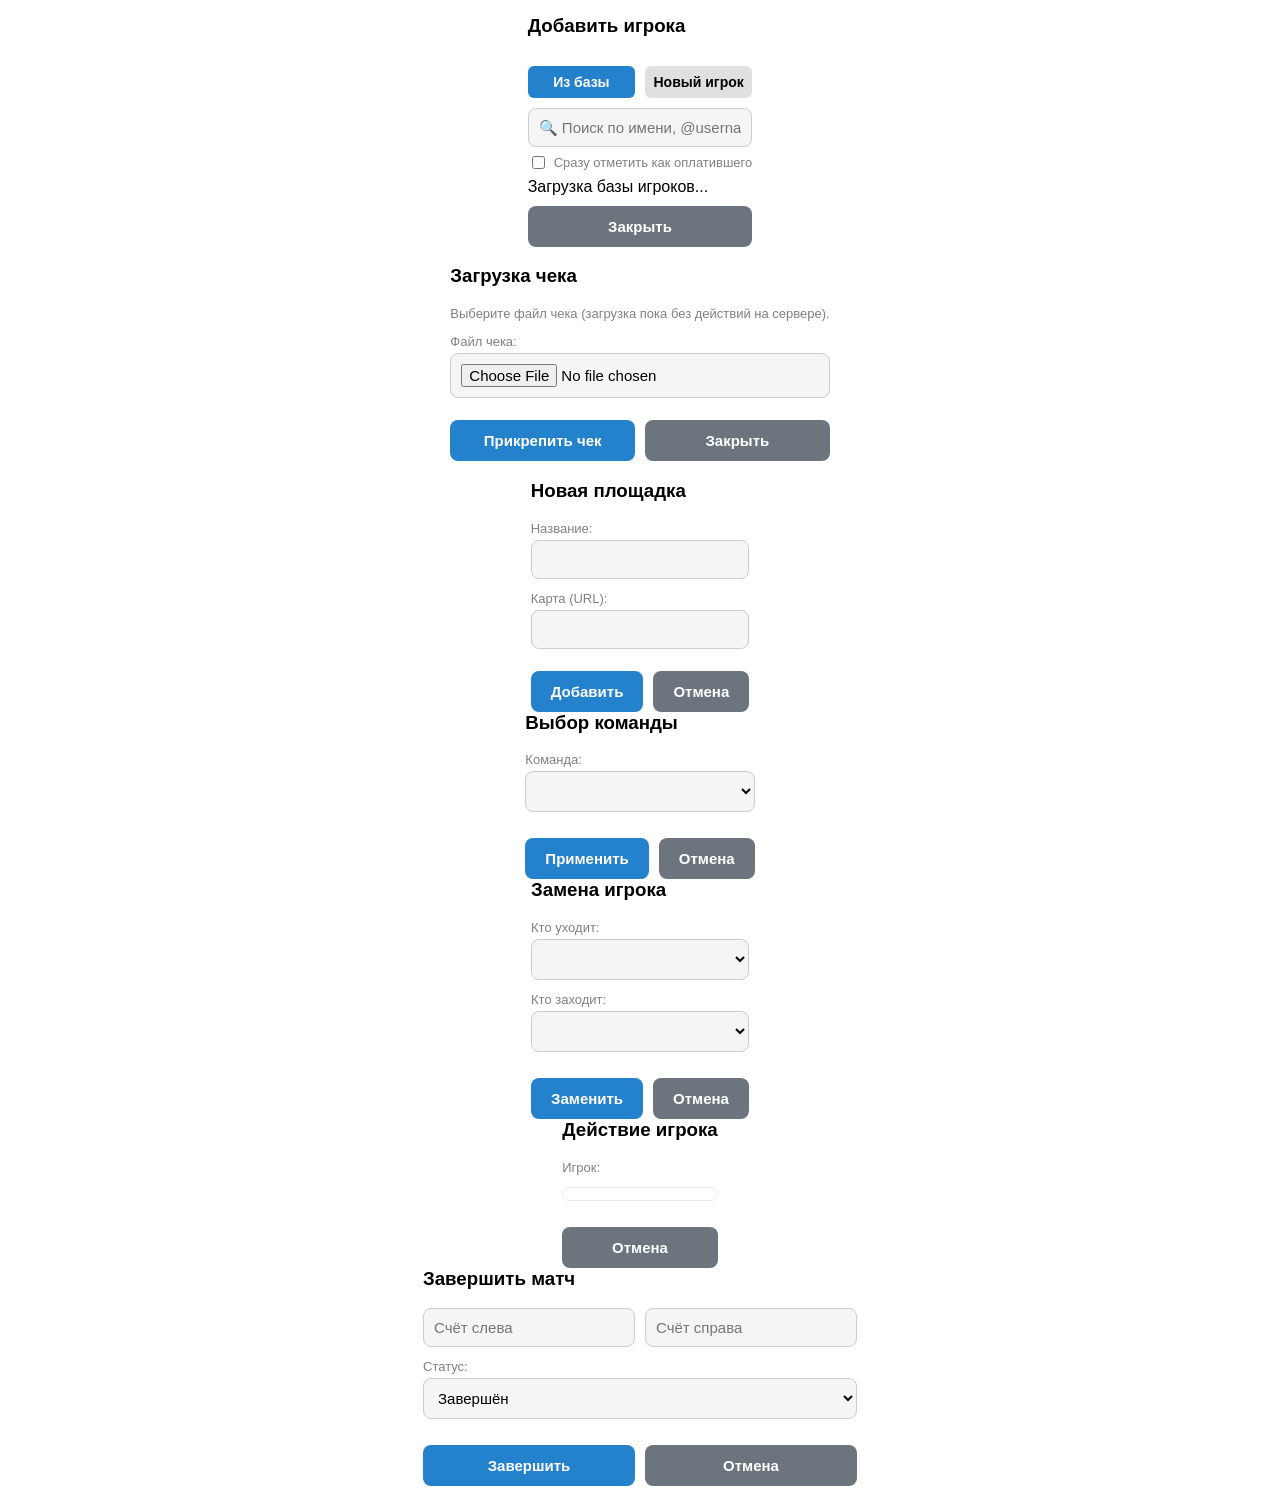
==== commit f16f83bb: "Menu Actions" ====
--- a/docs/index.html
+++ b/docs/index.html
@@ -9,6 +9,7 @@
 </head>
 <body>
     <div class="container">
+        <!-- Раздел записи / игры -->
         <div id="signupSection" class="section">
             <div id="game-details" class="game-header">Загрузка информации...</div>
             <div id="status-container" class="status-box" style="display: none;">
@@ -17,14 +18,14 @@
             </div>
 
             <div class="actions-row">
-                <button id="action-btn" style="display: none; flex: 1; margin-top: 0;">Записаться</button>
-                <button id="cancel-btn" class="btn-danger" style="display: none; flex: 1; margin-top: 0;">Отменить</button>
-                <button id="confirm-payment-btn" class="btn-gold" style="flex: 1; margin-top: 0;">💳 Подтвердить оплату</button>
+                <button type="button" id="action-btn" style="display: none; flex: 1; margin-top: 0;">Записаться</button>
+                <button type="button" id="cancel-btn" class="btn-danger" style="display: none; flex: 1; margin-top: 0;">Отменить</button>
+                <button type="button" id="confirm-payment-btn" class="btn-gold" style="flex: 1; margin-top: 0;">💳 Подтвердить оплату</button>
             </div>
 
             <div id="admin-panel-container" style="display: none; margin-top: 20px; border-top: 1px solid #ccc; padding-top: 15px;">
                 <h3>⚙️ Управление</h3>
-                <button id="open-add-player-modal" class="btn-secondary">➕ Добавить игрока</button>
+                <button type="button" id="open-add-player-modal" class="btn-secondary">➕ Добавить игрока</button>
             </div>
 
             <div class="players-list">
@@ -33,26 +34,105 @@
             </div>
         </div>
 
+        <!-- Раздел создания анонса -->
         <div id="createSection" class="section">
             <h2>🏐 Создать анонс</h2>
             <form id="gameForm">
-                <div class="form-group"><label>Группа:</label><select id="chatSelect" required></select></div>
-                <div class="form-group"><label>Дата:</label><input type="date" id="gameDate" required></div>
-                <div class="form-group"><label>Начало:</label><input type="time" id="startTime" required></div>
-                <div class="form-group"><label>Конец:</label><input type="time" id="endTime" required></div>
-                <div class="form-group"><label>Публикация:</label><select id="publishTime"><option value="now">Сразу в группу</option><option value="draft">Только сохранить</option></select></div>
-                <div class="form-group">
-                    <label id="venueLabel">Площадка:</label>
+                <div class="form-group">
+                    <label for="chatSelect">Группа:</label>
+                    <select id="chatSelect" required></select>
+                </div>
+                <div class="form-group">
+                    <label for="gameDate">Дата:</label>
+                    <input type="date" id="gameDate" required>
+                </div>
+                <div class="form-group">
+                    <label for="startTime">Начало:</label>
+                    <input type="time" id="startTime" required>
+                </div>
+                <div class="form-group">
+                    <label for="endTime">Конец:</label>
+                    <input type="time" id="endTime" required>
+                </div>
+                <div class="form-group">
+                    <label for="publishTime">Публикация:</label>
+                    <select id="publishTime">
+                        <option value="now">Сразу в группу</option>
+                        <option value="draft">Только сохранить</option>
+                    </select>
+                </div>
+                <div class="form-group">
+                    <label id="venueLabel" for="venueSelect">Площадка:</label>
                     <div style="display: flex; gap: 8px;">
                         <select id="venueSelect" style="flex: 3;" required disabled></select>
                         <button type="button" id="open-venue-modal" class="btn-secondary btn-sm" style="flex: 1; margin-top: 0;" disabled title="Сначала выберите группу">➕</button>
                     </div>
                     <small id="venueHelperText" style="display: block; color: #e68a1e; font-size: 11px; margin-top: 3px;">⚠️ Сначала выберите группу</small>
                 </div>
-                <div class="form-group"><label>Стоимость:</label><input type="text" id="cost" value="2500 kzt" required></div>
-                <div class="form-group"><label>Лимит игроков:</label><input type="number" id="maxPlayers" value="18" required></div>
-                <div class="form-group"><label>Организатор:</label><input type="text" id="orgName" required></div>
-        <div id="playerModal" class="modal"><div class="modal-content">
+                <div class="form-group">
+                    <label for="cost">Стоимость:</label>
+                    <input type="text" id="cost" value="2500 kzt" required>
+                </div>
+                <div class="form-group">
+                    <label for="maxPlayers">Лимит игроков:</label>
+                    <input type="number" id="maxPlayers" value="18" required>
+                </div>
+                <div class="form-group">
+                    <label for="orgName">Организатор:</label>
+                    <input type="text" id="orgName" required>
+                </div>
+                <div class="form-group">
+                    <label for="orgPhone">Телефон:</label>
+                    <input type="tel" id="orgPhone" required>
+                </div>
+                <button type="submit">Создать анонс</button>
+            </form>
+        </div>
+
+        <!-- Раздел матча -->
+        <div id="matchSection" class="section">
+            <div class="match-header">
+                <button type="button" id="matchBackBtn" class="btn-secondary btn-sm" style="width: auto;">← Назад</button>
+                <span id="matchGameTitle" class="match-game-title">Игра</span>
+            </div>
+
+            <div class="match-score-row">
+                <div class="match-team match-team-left">
+                    <button type="button" id="btnSwapTeamLeft" class="btn-team-icon" title="Замена игрока">⇄</button>
+                    <button type="button" id="btnTeamNameLeft" class="btn-team-name">Команда слева</button>
+                </div>
+                <div class="match-score">
+                    <div id="scoreLeft" class="match-score-digit">0</div>
+                    <div id="scoreRight" class="match-score-digit">0</div>
+                </div>
+                <div class="match-team match-team-right">
+                    <button type="button" id="btnTeamNameRight" class="btn-team-name">Команда справа</button>
+                    <button type="button" id="btnSwapTeamRight" class="btn-team-icon" title="Замена игрока">⇄</button>
+                </div>
+            </div>
+
+            <div class="match-players-row">
+                <div class="match-players-col match-players-left">
+                    <h4 id="teamLeftLabel">Команда слева</h4>
+                    <div id="playersLeft"></div>
+                </div>
+                <div class="match-players-col match-players-right">
+                    <h4 id="teamRightLabel">Команда справа</h4>
+                    <div id="playersRight"></div>
+                </div>
+            </div>
+
+            <div class="match-log">
+                <div id="matchLogList"></div>
+                <button type="button" id="btnUndoAction" class="btn-secondary btn-sm" style="width: auto; margin-top: 8px;">Отменить последнее действие</button>
+                <button type="button" id="btnFinishMatch" style="width: auto; margin-top: 8px;">Завершить матч</button>
+            </div>
+        </div>
+    </div>
+
+    <!-- Модалка добавления игрока -->
+    <div id="playerModal" class="modal">
+        <div class="modal-content">
             <h3 id="playerModalTitle" style="margin-top: 0;">Добавить игрока</h3>
             <div class="tab-switcher" style="margin-bottom: 10px;">
                 <button type="button" id="tab-db-players" class="tab-btn active">Из базы</button>
@@ -75,22 +155,22 @@
                 <form id="playerForm">
                     <input type="hidden" id="editPlayerId">
                     <div class="form-group">
-                        <label>Имя *:</label>
+                        <label for="modalUserName">Имя *:</label>
                         <input type="text" id="modalUserName" placeholder="Например: Алексей К." required>
                     </div>
                     <div class="form-group">
-                        <label>Пол *:</label>
+                        <label for="modalUserGender">Пол *:</label>
                         <select id="modalUserGender" required>
                             <option value="male">Мужской</option>
                             <option value="female">Женский</option>
                         </select>
                     </div>
                     <div class="form-group">
-                        <label>Telegram ID:</label>
+                        <label for="modalTelegramId">Telegram ID:</label>
                         <input type="number" id="modalTelegramId" placeholder="Например: 123456789">
                     </div>
                     <div class="form-group">
-                        <label>Telegram username:</label>
+                        <label for="modalTelegramUsername">Telegram username:</label>
                         <input type="text" id="modalTelegramUsername" placeholder="@username">
                     </div>
                     <div class="form-group" id="addToMatchOptionGroup">
@@ -100,7 +180,7 @@
                         </label>
                     </div>
                     <div class="form-group" id="modalIsPaidGroup">
-                        <label>Оплата в матче:</label>
+                        <label for="modalIsPaid">Оплата в матче:</label>
                         <select id="modalIsPaid">
                             <option value="false">Не оплатил</option>
                             <option value="true">Оплатил</option>
@@ -112,99 +192,83 @@
                     </div>
                 </form>
             </div>
-        </div></div>
-
-        <div id="receiptModal" class="modal"><div class="modal-content">
+        </div>
+    </div>
+
+    <!-- Модалка чека -->
+    <div id="receiptModal" class="modal">
+        <div class="modal-content">
             <h3>Загрузка чека</h3>
             <p style="font-size: 13px; color: gray; margin-top: 0;">Выберите файл чека (загрузка пока без действий на сервере).</p>
             <div class="form-group">
-                <label>Файл чека:</label>
+                <label for="receiptFileInput">Файл чека:</label>
                 <input type="file" id="receiptFileInput" accept="image/*,.pdf">
             </div>
             <div style="display: flex; gap: 10px;">
                 <button type="button" id="submit-receipt-btn">Прикрепить чек</button>
                 <button type="button" id="close-receipt-modal" class="btn-secondary">Закрыть</button>
             </div>
-        </div></div>
-
-        <div id="venueModal" class="modal"><div class="modal-content">
+        </div>
+    </div>
+
+    <!-- Модалка новой площадки -->
+    <div id="venueModal" class="modal">
+        <div class="modal-content">
             <h3>Новая площадка</h3>
             <form id="venueForm">
-                <div class="form-group"><label>Название:</label><input type="text" id="venueName" required></div>
-                <div class="form-group"><label>Карта (URL):</label><input type="url" id="venueMapUrl" required></div>
-                <div style="display: flex; gap: 10px;"><button type="submit">Добавить</button><button type="button" id="close-venue-modal" class="btn-secondary">Отмена</button></div>
-        <!-- ---------- Match mode section ---------- -->
-        <div id="matchSection" class="section">
-            <div class="match-header">
-                <button type="button" id="matchBackBtn" class="btn-secondary btn-sm" style="width: auto;">← Назад</button>
-                <span id="matchGameTitle" class="match-game-title">Игра</span>
-            </div>
-
-            <div class="match-score-row">
-                <div class="match-team match-team-left">
-                    <button type="button" id="btnSwapTeamLeft" class="btn-team-icon" title="Замена игрока">⇄</button>
-                    <button type="button" id="btnTeamNameLeft" class="btn-team-name">Команда слева</button>
-                </div>
-                <div class="match-score">
-                    <div id="scoreLeft" class="match-score-digit">0</div>
-                    <div id="scoreRight" class="match-score-digit">0</div>
-                </div>
-                <div class="match-team match-team-right">
-                    <button type="button" id="btnTeamNameRight" class="btn-team-name">Команда справа</button>
-                    <button type="button" id="btnSwapTeamRight" class="btn-team-icon" title="Замена игрока">⇄</button>
-                </div>
-            </div>
-
-            <div class="match-players-row">
-                <div class="match-players-col match-players-left">
-                    <h4 id="teamLeftLabel">Команда слева</h4>
-                    <div id="playersLeft"></div>
-                </div>
-                <div class="match-players-col match-players-right">
-                    <h4 id="teamRightLabel">Команда справа</h4>
-                    <div id="playersRight"></div>
-                </div>
-            </div>
-
-            <div class="match-log">
-                <div id="matchLogList"></div>
-                <button type="button" id="btnUndoAction" class="btn-secondary btn-sm" style="width: auto; margin-top: 8px;">Отменить последнее действие</button>
-                <button type="button" id="btnFinishMatch" style="width: auto; margin-top: 8px;">Завершить матч</button>
-            </div>
-        </div>
-
-        <!-- Team change modal -->
-        <div id="teamChangeModal" class="modal"><div class="modal-content">
+                <div class="form-group">
+                    <label for="venueName">Название:</label>
+                    <input type="text" id="venueName" required>
+                </div>
+                <div class="form-group">
+                    <label for="venueMapUrl">Карта (URL):</label>
+                    <input type="url" id="venueMapUrl" required>
+                </div>
+                <div style="display: flex; gap: 10px;">
+                    <button type="submit">Добавить</button>
+                    <button type="button" id="close-venue-modal" class="btn-secondary">Отмена</button>
+                </div>
+            </form>
+        </div>
+    </div>
+
+    <!-- Модалка смены команды -->
+    <div id="teamChangeModal" class="modal">
+        <div class="modal-content">
             <h3 style="margin-top: 0;">Выбор команды</h3>
             <div class="form-group">
-                <label>Команда:</label>
+                <label for="teamChangeSelect">Команда:</label>
                 <select id="teamChangeSelect"></select>
             </div>
             <div class="modal-actions">
                 <button type="button" id="teamChangeConfirm">Применить</button>
                 <button type="button" id="teamChangeCancel" class="btn-secondary">Отмена</button>
             </div>
-        </div></div>
-
-        <!-- Replace player modal -->
-        <div id="replacePlayerModal" class="modal"><div class="modal-content">
+        </div>
+    </div>
+
+    <!-- Модалка замены игрока -->
+    <div id="replacePlayerModal" class="modal">
+        <div class="modal-content">
             <h3 style="margin-top: 0;">Замена игрока</h3>
             <div class="form-group">
-                <label>Кто уходит:</label>
+                <label for="replaceOutSelect">Кто уходит:</label>
                 <select id="replaceOutSelect"></select>
             </div>
             <div class="form-group">
-                <label>Кто заходит:</label>
+                <label for="replaceInSelect">Кто заходит:</label>
                 <select id="replaceInSelect"></select>
             </div>
             <div class="modal-actions">
                 <button type="button" id="replacePlayerConfirm">Заменить</button>
                 <button type="button" id="replacePlayerCancel" class="btn-secondary">Отмена</button>
             </div>
-        </div></div>
-
-        <!-- Action selection modal -->
-        <div id="actionModal" class="modal"><div class="modal-content">
+        </div>
+    </div>
+
+    <!-- Модалка выбора действия -->
+    <div id="actionModal" class="modal">
+        <div class="modal-content">
             <h3 style="margin-top: 0;">Действие игрока</h3>
             <div class="form-group">
                 <label>Игрок:</label>
@@ -214,21 +278,31 @@
             <div class="modal-actions">
                 <button type="button" id="actionCancel" class="btn-secondary">Отмена</button>
             </div>
-        </div></div>
-
-        <!-- Finish match modal -->
-        <div id="finishMatchModal" class="modal"><div class="modal-content">
+        </div>
+    </div>
+
+    <!-- Модалка завершения матча -->
+    <div id="finishMatchModal" class="modal">
+        <div class="modal-content">
             <h3 style="margin-top: 0;">Завершить матч</h3>
             <div class="finish-modal-row">
                 <input type="number" id="finishScoreLeft" placeholder="Счёт слева" min="0">
                 <input type="number" id="finishScoreRight" placeholder="Счёт справа" min="0">
             </div>
             <div class="form-group">
-                <label>Статус:</label>
+                <label for="finishStatus">Статус:</label>
                 <select id="finishStatus">
                     <option value="finished">Завершён</option>
                     <option value="pending">Перенести</option>
                 </select>
+            </div>
+            <div class="modal-actions">
+                <button type="button" id="finishConfirm">Завершить</button>
+                <button type="button" id="finishCancel" class="btn-secondary">Отмена</button>
+            </div>
+        </div>
+    </div>
+
     <script type="module">
         import { initRouter } from './js/core/router_ui.js';
         import { initSignups } from './js/modules/signups.js';
@@ -237,22 +311,42 @@
         import { initMatchView } from './js/match/match-view.js';
         import { initMatchControls } from './js/match/match-controls.js';
 
+        function parseGameParam(rawValue) {
+            if (!rawValue || typeof rawValue !== 'string') return null;
+            const trimmed = rawValue.trim();
+            if (!trimmed) return null;
+            if (trimmed.startsWith('game_')) {
+                return trimmed.slice('game_'.length).trim() || null;
+            }
+            return trimmed;
+        }
+
         function resolveInitialGameId() {
             const params = new URLSearchParams(window.location.search);
-            const fromQuery = (params.get('game_id') || '').trim();
+            const fromQuery = parseGameParam(params.get('game_id') || params.get('gameId') || params.get('startapp'));
             if (fromQuery) {
                 window.CURRENT_GAME_ID = fromQuery;
                 return fromQuery;
             }
 
+            const hashQuery = window.location.hash.startsWith('#')
+                ? new URLSearchParams(window.location.hash.slice(1))
+                : null;
+            const fromHash = parseGameParam(
+                hashQuery?.get('game_id') || hashQuery?.get('gameId') || hashQuery?.get('tgWebAppStartParam')
+            );
+            if (fromHash) {
+                window.CURRENT_GAME_ID = fromHash;
+                return fromHash;
+            }
+
             const startParam = window.Telegram?.WebApp?.initDataUnsafe?.start_param;
-            if (typeof startParam === 'string' && startParam.startsWith('game_')) {
-                const fromStart = startParam.slice('game_'.length).trim();
-                if (fromStart) {
-                    window.CURRENT_GAME_ID = fromStart;
-                    return fromStart;
-                }
-            }
+            const fromStart = parseGameParam(startParam);
+            if (fromStart) {
+                window.CURRENT_GAME_ID = fromStart;
+                return fromStart;
+            }
+
             return null;
         }
 
@@ -265,7 +359,7 @@
             if (matchEl) matchEl.classList.toggle('active', viewName === 'match');
         }
 
-        document.addEventListener('DOMContentLoaded', async () => {
+        async function bootApp() {
             window.Telegram?.WebApp?.ready?.();
             window.Telegram?.WebApp?.expand?.();
 
@@ -279,33 +373,23 @@
                 return;
             }
 
-            if (viewParam === 'signup') {
-                setActiveView('signup');
-                await initSignups();
+            if (viewParam === 'create') {
+                setActiveView('create');
+                await initRouter();
+                await initVenues();
+                initAnnouncements();
                 return;
             }
 
-            setActiveView('create');
-            await initRouter();
-            await initVenues();
-            initAnnouncements();
-        });
+            setActiveView('signup');
+            await initSignups();
+        }
+
+        if (document.readyState === 'loading') {
+            document.addEventListener('DOMContentLoaded', bootApp);
+        } else {
+            bootApp();
+        }
     </script>
 </body>
-</html>
-
-            </div>
-            <div class="modal-actions">
-                <button type="button" id="finishConfirm">Завершить</button>
-                <button type="button" id="finishCancel" class="btn-secondary">Отмена</button>
-            </div>
-        </div></div>
-    </div>
-
-            </form>
-        </div></div>
-
-                <div class="form-group"><label>Телефон:</label><input type="tel" id="orgPhone" required></div>
-                <button type="submit">Создать анонс</button>
-            </form>
-        </div>
+</html>
